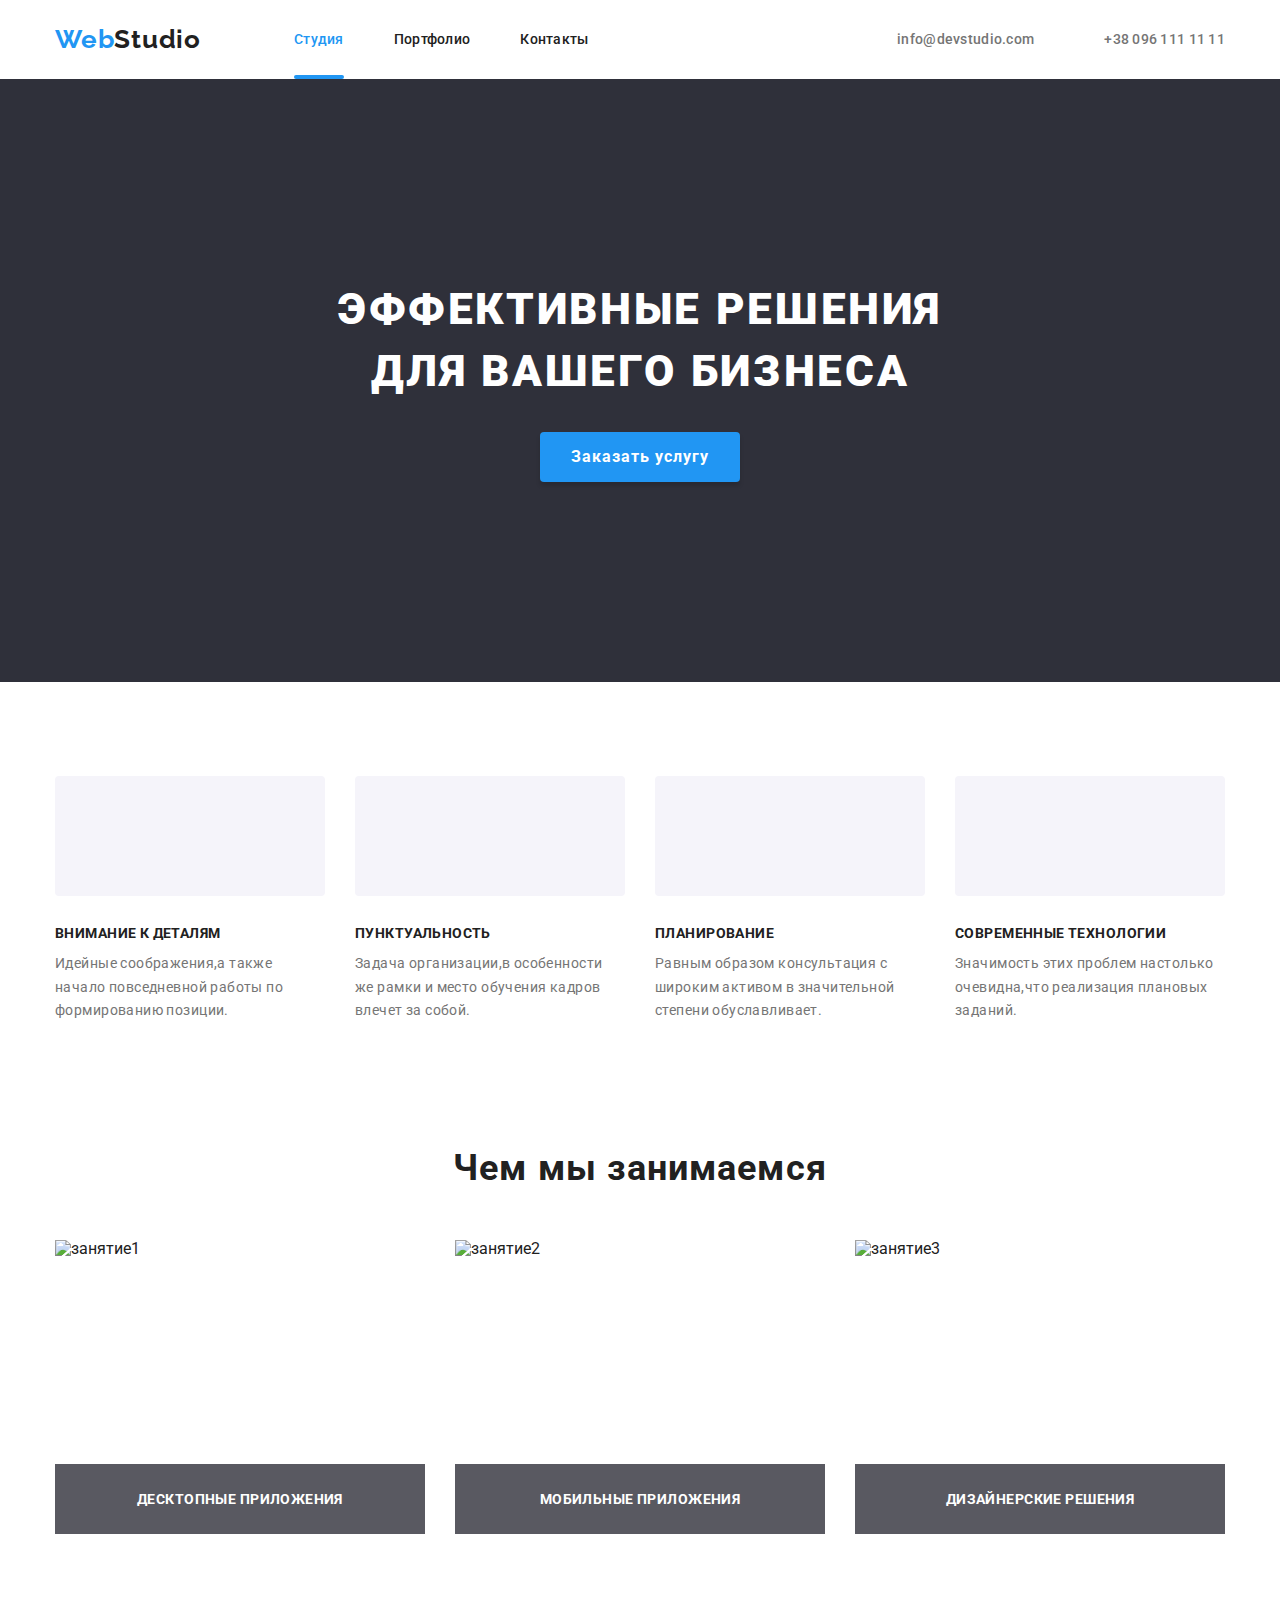
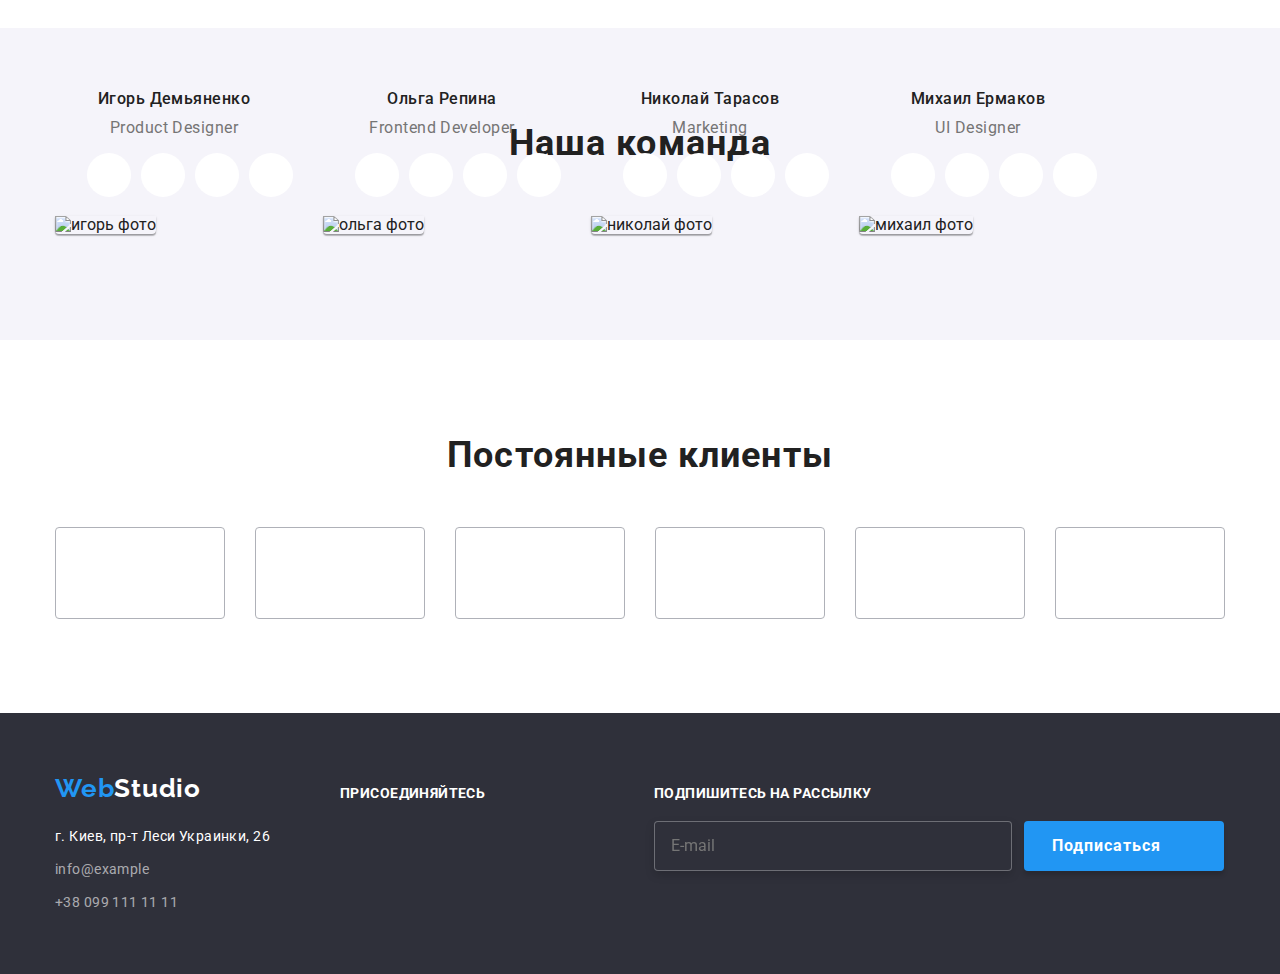
==== index.html @ 8ff555a3 "initial commit" ====
<!DOCTYPE html>
<html lang="ru">

<head>
  <title>Студия</title>
  <link rel="shortcut icon" href="./images/favicon.ico" type="image/ico">
  <link href="./css/main.min.css" rel="stylesheet">
  <script defer src="./javascript/modal.js"></script>
  <link rel="preconnect" href="https://fonts.googleapis.com">
  <link rel="preconnect" href="https://fonts.gstatic.com" crossorigin>
  <link rel="preconnect" href="https://fonts.googleapis.com">
  <link rel="preconnect" href="https://fonts.gstatic.com" crossorigin>
  <link href="https://fonts.googleapis.com/css2?family=Raleway:ital,wght@0,100;0,200;0,300;0,400;0,500;0,600;0,700;0,800;0,900;1,100;1,200;1,300;1,400;1,500;1,600;1,700;1,800;1,900&family=Roboto:ital,wght@0,100;0,300;0,400;0,500;0,700;0,900;1,100;1,300;1,400;1,500;1,700;1,900&display=swap" rel="stylesheet">
</head>

<body>
  
  <div class="backdrop is-hidden" data-modal>
    <div class="modal">
      <button class="button-close" type="button" data-modal-close>
        <svg class="close-icon" aria-label="link mail">
          <use href="./images/icons.svg#icon-close"></use>
        </svg>
      </button>

      <div class="modal-container">
        <h3>Оставьте свои данные,мы вам перезвоним</h3>
        <form class="contact-form">
          <h4 class="name-text">Имя</h4>
          <div class="modal-hover-focus">
          <input
            type="text"
            class="contact-form-input"
            name="user_name"
            required
            minlength="2"
            pattern="^[a-zA-Zа-яА-ЯіІїЇ]+$"
          />

          <svg class="modal-icon modal-icon-1">
            <use href="./images/icons.svg#icon-Human"></use>
          </svg>
        </div>

          <h4 class="name-text">Телефон</h4>
          <div class="modal-hover-focus">
          <input
            type="tel"
            class="contact-form-input"
            name="user_phone"
            required
            title="xxx-xxx-xx-xx"
          />

          <svg class="modal-icon modal-icon-2">
            <use href="./images/icons.svg#icon-Telefon"></use>
          </svg>
        </div>
          
          <h4 class="name-text">Почта</h4>
          <div class="modal-hover-focus">
          <input
            type="email"
            class="contact-form-input"
            name="user_email"
            required
          />

          <svg class="modal-icon modal-icon-3">
            <use href="./images/icons.svg#icon-Konvert"></use>
          </svg>
        </div>

          <h4 class="name-text">Комментарий</h4>
          <textarea
            name="user_message"
            class="contact-form-message"
            placeholder="Оставьте комментарий..."
          ></textarea>

          <label class="container-check">
            <input type="checkbox" name="user_agree" class="contact-form-checkbox" /><span class="checkmark"></span><h4 class="name-check">Соглашаюсь с рассылкой и принимаю <a href="#">Условия договора</a></h4>
          </label>

          <div class="button-pos2">
            <button class="button4" type="submit">Отправить</button>
          </div>
          

          </form>

        </div>
      </div>

    </div>
  </div>

  <header>
    <div class="container">
      <a class="logo-link" href="./index.html" lang="en">Web<span class="accentlogo">Studio</span></a>
      <nav>
        <ul>
          <li>
            <a href="./index.html current" class="link-inline current">Студия</a>
          </li>
          <li><a href="./portfolio.html" class="link-inline a1">Портфолио</a></li>
          <li><a href="#" class="link-inline a2">Контакты</a></li>
        </ul>
      </nav>

      <div class="contact">
        <a href="#" class="link-inline2">
          <svg class="contact-icon-1">
            <use href="./images/icons.svg#icon-envelope"></use>
          </svg>info@devstudio.com</a>
        <a href="#" class="link-inline2 a3">
          <svg class="contact-icon-2">
            <use href="./images/icons.svg#icon-Vector"></use>
          </svg>+38 096 111 11 11</a>
      </div>
    </div>
  </header>

  <main>
    <section class="main-section-1">
      <div class="container">
        <h1 class="main-logo">ЭФФЕКТИВНЫЕ РЕШЕНИЯ <br> ДЛЯ ВАШЕГО БИЗНЕСА</h1>
        <div class="button-pos">
          <button type="button" class="button1" data-modal-open>Заказать услугу</button>
        </div>
      </div>
    </section>

    <section class="main-section-2">
      <div class="container">
        <ul>
          <li class="li1">

            <div class="container-sect-1">
              <svg class="container2-svg">
                <use href="./images/icons.svg#icon-Tarelka"></use>
              </svg>
            </div>

            <h3 class="main-zag">Внимание к деталям</h3>
            <p class="main-par">Идейные соображения,а также
              <br> начало повседневной работы по
              <br> формированию позиции.</p>
          </li>

          <li class="li2">

            <div class="container-sect-2">
              <svg class="container2-svg">
                <use href="./images/icons.svg#icon-Chasi"></use>
              </svg>
            </div>

            <h3 class="main-zag">Пунктуальность</h3>
            <p class="main-par">Задача организации,в особенности
              <br> же рамки и место обучения кадров
              <br> влечет за собой.</p>
          </li>

          <li class="li3">

            <div class="container-sect-3">
              <svg class="container2-svg">
                <use href="./images/icons.svg#icon-comp"></use>
              </svg>
            </div>

            <h3 class="main-zag">Планирование</h3>
            <p class="main-par">Равным образом консультация с
              <br> широким активом в значительной
              <br> степени обуславливает.</p>
          </li>

          <li class="li4">

            <div class="container-sect-4">
              <svg class="container2-svg">
                <use href="./images/icons.svg#icon-astronaut-1"></use>
              </svg>
            </div>

            <h3 class="main-zag">Современные технологии</h3>
            <p class="main-par">Значимость этих проблем настолько
              <br> очевидна,что реализация плановых
              <br> заданий.
            </p>
          </li>
        </ul>
      </div>
    </section>

    <section class="main-section-3">
      <div class="container">
        <h2 class="main-zag-2">Чем мы занимаемся</h2>
        <ul>

          <li class="li5">
            <img src="./images/zan1.jpeg" alt="занятие1" width="370" height="294" />
            <div class="zan-text"><h3>Десктопные приложения</h3></div>
        </li>

          <li class="li6">
            <img src="./images/zan2.jpeg" alt="занятие2" width="370" height="294" />
            <div class="zan-text"><h3>Мобильные приложения</h3></div>
        </li>

          <li class="li7">
            <img src="./images/zan3.jpeg" alt="занятие3" width="370" height="294" />
            <div class="zan-text"><h3>Дизайнерские решения</h3></div>
        </li>

        </ul>
      </div>
    </section>

    <section class="main-section-4">
      <div class="container">
        <h2 class="main-zag-2">Наша команда</h2>
        <ul>
          <li class="li8">
            <img src="./images/igor.jpg" alt="игорь фото" width="270" height="428" />
            <div class="name-prof">
              <h3 class="name">Игорь Демьяненко</h3>
              <p class="prof">Product Designer</p>
            </div>

            <ul class="commad-icon-ul">
              <li>
                <a class="a4" href="#">
                  <svg class="command-icon svg9">
                    <use href="./images/icons.svg#icon-Insta"></use>
                  </svg>
                </a>
              </li>

              <li>
                <a class="a5" href="#">
                  <svg class="command-icon svg10">
                    <use href="./images/icons.svg#icon-Twit"></use>
                  </svg>
                </a>
              </li>

              <li>
                <a class="a6" href="#">
                  <svg class="command-icon svg11">
                    <use href="./images/icons.svg#icon-Face"></use>
                  </svg>
                </a>
              </li>

              <li>
                <a class="a7" href="#">
                  <svg class="command-icon svg12">
                    <use href="./images/icons.svg#icon-In"></use>
                  </svg>
                </a>
              </li>
            </ul>

            <li class="li9">
              <img src="./images/ola.jpg" alt="ольга фото" width="270" height="428" />
              <div class="name-prof">
                <h3 class="name">Ольга Репина</h3>
                <p class="prof">Frontend Developer</p>
              </div>

              <ul class="commad-icon-ul">
                <li>
                  <a class="a4" href="#">
                    <svg class="command-icon svg9">
                      <use href="./images/icons.svg#icon-Insta"></use>
                    </svg>
                  </a>
                </li>

                <li>
                  <a class="a5" href="#">
                    <svg class="command-icon svg10">
                      <use href="./images/icons.svg#icon-Twit"></use>
                    </svg>
                  </a>
                </li>

                <li>
                  <a class="a6" href="#">
                    <svg class="command-icon svg11">
                      <use href="./images/icons.svg#icon-Face"></use>
                    </svg>
                  </a>
                </li>

                <li>
                  <a class="a7" href="#">
                    <svg class="command-icon svg12">
                      <use href="./images/icons.svg#icon-In"></use>
                    </svg>
                  </a>
                </li>
              </ul>
            </li>

            <li class="li10">
              <img src="./images/nic.jpg" alt="николай фото" width="270" height="428" />
              <div class="name-prof">
                <h3 class="name">Николай Тарасов</h3>
                <p class="prof">Marketing</p>
              </div>

              <ul class="commad-icon-ul">
                <li>
                  <a class="a4" href="#">
                    <svg class="command-icon svg9">
                      <use href="./images/icons.svg#icon-Insta"></use>
                    </svg>
                  </a>
                </li>

                <li>
                  <a class="a5" href="#">
                    <svg class="command-icon svg10">
                      <use href="./images/icons.svg#icon-Twit"></use>
                    </svg>
                  </a>
                </li>

                <li>
                  <a class="a6" href="#">
                    <svg class="command-icon svg11">
                      <use href="./images/icons.svg#icon-Face"></use>
                    </svg>
                  </a>
                </li>

                <li>
                  <a class="a7" href="#">
                    <svg class="command-icon svg12">
                      <use href="./images/icons.svg#icon-In"></use>
                    </svg>
                  </a>
                </li>
              </ul>
            </li>

            <li class="li11">
              <img src="./images/mih.jpg" alt="михаил фото" width="270" height="428" />
              <div class="name-prof">
                <h3 class="name">Михаил Ермаков</h3>
                <p class="prof">UI Designer</p>
              </div>

              <ul class="commad-icon-ul">
                <li>
                  <a class="a4" href="#">
                    <svg class="command-icon svg9">
                      <use href="./images/icons.svg#icon-Insta"></use>
                    </svg>
                  </a>
                </li>

                <li>
                  <a class="a5" href="#">
                    <svg class="command-icon svg10">
                      <use href="./images/icons.svg#icon-Twit"></use>
                    </svg>
                  </a>
                </li>

                <li>
                  <a class="a6" href="#">
                    <svg class="command-icon svg11">
                      <use href="./images/icons.svg#icon-Face"></use>
                    </svg>
                  </a>
                </li>

                <li>
                  <a class="a7" href="#">
                    <svg class="command-icon svg12">
                      <use href="./images/icons.svg#icon-In"></use>
                    </svg>
                  </a>
                </li>
              </ul>
            </li>
        </ul>
      </div>
    </section>

    <section class="main-section-10">
      <div class="container">
        <h2 class="main-zag-2">Постоянные клиенты</h2>

        <ul class="client-section">
          <li>
            <a class="a8" href="#">
              <svg class="clients svg1">
                <use href="./images/icons.svg#icon-Client-1"></use>
              </svg>
            </a>
          </li>

          <li>
            <a class="a9" href="#">
              <svg class="clients svg2">
                <use href="./images/icons.svg#icon-Client-2"></use>
              </svg>
            </a>
          </li>

          <li>
            <a class="a10" href="#">
              <svg class="clients svg3">
                <use href="./images/icons.svg#icon-Client-3"></use>
              </svg>
            </a>
          </li>

          <li>
            <a class="a11" href="#">
              <svg class="clients svg4">
                <use href="./images/icons.svg#icon-Client-4"></use>
              </svg>
            </a>
          </li>

          <li>
            <a class="a12" href="#">
              <svg class="clients svg5">
                <use href="./images/icons.svg#icon-Client-5"></use>
              </svg>
            </a>
          </li>

          <li>
            <a class="a13" href="#">
              <svg class="clients">
                <use href="./images/icons.svg#icon-Client-6"></use>
              </svg>
            </a>
          </li>
        </ul>

      </div>
    </section>

  </main>
  <footer>
    <div class="container">
      <div class="footer-info">
        <a class="logo-link" href="./index.html" lang="en">Web<span class="accentlogo2">Studio</span></a>
        <adress>
          <ul>
            <li>
              <a class="link-inline3" href="https://www.google.com.ua/maps/place/бул.+Леси+Украинки,+26,+Киев,+02000/@50.4265807,30.5361971,17z/data=!3m1!4b1!4m5!3m4!1s0x40d4cf0e033ecbe9:0x57a4dffefec77da0!8m2!3d50.4265807!4d30.5383858">г. Киев, пр-т Леси Украинки, 26 </a>
            </li>

            <li class="li12">
              <a href="#" class="link-inline4">info@example</a>
            </li>

            <li class="li13">
              <a href="#" class="link-inline4">+38 099 111 11 11</a>
            </li>
          </ul>
        </adress>
      </div>

      <div class="footer-social-links">
        <h3>Присоединяйтесь</h3>

        <ul>
          <li>
            <a class="a14" href="#">
              <svg class="footer-svg">
                <use href="images/icons.svg#icon-Ellipse-3"></use>
              </svg>
            </a>
          </li>

          <li>
            <a class="a15" href="#">
              <svg class="footer-svg svg6">
                <use href="images/icons.svg#icon-Ellipse-2"></use>
              </svg>
            </a>
          </li>

          <li>
            <a class="a16" href="#">
              <svg class="footer-svg svg7">
                <use href="images/icons.svg#icon-Ellipse-1"></use>
              </svg>
            </a>
          </li>

          <li>
            <a class="a17" href="#">
              <svg class="footer-svg svg8">
                <use href="images/icons.svg#icon-Ellipse"></use>
              </svg>
            </a>
          </li>
        </ul>
      </div>

      <div class="footer-email">
        <h3>Подпишитесь на рассылку</h3>
        <ul>
            <li>
                <form>
                    <input
                      type="email"
                      class="contact-form-input"
                      name="user_email"
                      placeholder="E-mail"
                      required
                    />
                </form>
            </li>

            <li>
                <button class="button3" type="submit">Подписаться<svg><use href="./images/icons.svg#icon-send"></use></svg></button>
            </li>
        </ul>
      </div>

    </div>
  </footer>

</body>

</html>
---- css/main.min.css ----
html,body{margin:0;padding:0}body{color:#212121;background-color:#fff;font-family:Roboto}*,*::before,*::after{box-sizing:border-box}a{text-decoration:none}ul{list-style:none;padding-left:0;margin:0}h1,h2,h3,h4,h5,h6,p{margin:0}textarea{resize:none}header{display:flex;background-color:#fff;padding-top:24px;padding-bottom:24px;font-family:Roboto}main{font-family:Roboto}.line{margin:0;border:1px solid #ececec}header .container{display:flex;align-items:center}nav{display:flex}header ul{display:flex;margin:0;padding:0}header .current{color:#2196f3}.current::after{content:"";position:absolute;width:100%;height:4px;background-size:cover;background-color:#2196f3;border-radius:2px;margin-top:43px;background-image:url(./images/hover.jpg)}.a1,.a2,.a3{margin-left:50px}.contact{display:flex;align-items:center;margin-left:auto}.contact svg{margin-right:10px}.link-inline2 .contact-icon-1{width:16px;height:12px;fill:#757575;transition:250ms cubic-bezier(0.4, 0, 0.2, 1)}.link-inline2 .contact-icon-2{width:10px;height:16px;fill:#757575;transition:250ms cubic-bezier(0.4, 0, 0.2, 1)}.link-inline2:hover .contact-icon-1,.link-inline2:focus .contact-icon-1{transition:250ms cubic-bezier(0.4, 0, 0.2, 1);fill:#2196f3}.link-inline2:hover .contact-icon-2,.link-inline2:focus .contact-icon-2{transition:250ms cubic-bezier(0.4, 0, 0.2, 1);fill:#2196f3}.contact a{display:flex;align-items:center}header .logo-link{margin-right:93px}.container{width:1200px;padding-left:15px;padding-right:15px;margin:0 auto}.container-2{display:flex;margin-bottom:30px}.container-sect-1{width:270px;height:120px;background:#f5f4fa;border-radius:4px;display:inline-flex;justify-content:center;align-items:center}.container-sect-2{width:270px;height:120px;background:#f5f4fa;border-radius:4px;display:inline-flex;justify-content:center;align-items:center}.container-sect-3{width:270px;height:120px;background:#f5f4fa;border-radius:4px;display:inline-flex;justify-content:center;align-items:center}.container-sect-4{width:270px;height:120px;background:#f5f4fa;border-radius:4px;display:inline-flex;justify-content:center;align-items:center}.container2-svg{width:70px;height:70px}.main-section-1{display:flex;background-color:#2f303a;padding-top:200px;padding-bottom:200px;background-image:linear-gradient(rgba(47, 48, 58, 0.4), rgba(47, 48, 58, 0.4)),url(https://i.ibb.co/mz9Yhfp/bg-1-sect.jpg);background-repeat:no-repeat;background-position:center;background-size:cover;max-width:100%;margin:0 auto}.main-section-1 h1{text-align:center;margin-top:0}.button-pos{display:flex;justify-content:center;margin-top:30px}.button-pos2{display:flex;justify-content:center;margin-top:40px}.backdrop{position:fixed;top:0;left:0;width:100%;height:100%;z-index:1;background-color:rgba(0,0,0,.2);transition:opacity 250ms cubic-bezier(0.4, 0, 0.2, 1),visibility 250ms cubic-bezier(0.4, 0, 0.2, 1)}.backdrop.is-hidden{visibility:hidden;opacity:0;pointer-events:none}.backdrop.is-hidden .modal{transform:translate(-50%, -50%) scale(0.5)}.modal{position:absolute;top:221px;left:50%;transform:translate(-50%, 0);margin-left:auto;width:528px;height:581px;background-color:#fff;box-shadow:0px 1px 3px rgba(0,0,0,.12),0px 1px 1px rgba(0,0,0,.14),0px 2px 1px rgba(0,0,0,.2);border-radius:4px;transition:transform 250ms cubic-bezier(0.4, 0, 0.2, 1)}.modal .button-close{display:block;position:absolute;top:8px;right:8px;background-color:#fff;padding:0;margin:0;border:none;cursor:pointer}.modal .close-icon:hover{fill:#2196f3;transition:250ms cubic-bezier(0.4, 0, 0.2, 1)}.modal .close-icon{height:30px;width:30px;border:1px solid rgba(0,0,0,.1);border-radius:50%;transition:250ms cubic-bezier(0.4, 0, 0.2, 1)}.modal h3{font-family:Roboto;font-style:normal;text-align:center;font-weight:700;font-size:20px;line-height:23px;letter-spacing:.03em;color:#212121;width:448px;margin-bottom:12px}.modal .name-text{font-family:Roboto;font-style:normal;font-weight:400;font-size:12px;line-height:14px;letter-spacing:.01em;color:#757575;margin-bottom:4px}.modal .name-check{font-family:Roboto;font-style:normal;font-weight:400;line-height:18px;font-size:14px;letter-spacing:.03em;color:#757575}.modal label{display:flex}.modal-container{padding:40px}.modal-icon-1{position:absolute;width:12px;height:12px;left:55px;top:107px;transition:250ms cubic-bezier(0.4, 0, 0.2, 1)}.modal-icon-2{position:absolute;width:13px;height:13px;left:54.27px;top:174.26px;transition:250ms cubic-bezier(0.4, 0, 0.2, 1)}.modal-icon-3{position:absolute;width:15px;height:12px;left:53.5px;top:243px;transition:250ms cubic-bezier(0.4, 0, 0.2, 1)}.modal-hover-focus:hover .modal-icon,.modal-hover-focus:focus .modal-icon{fill:#2196f3}.modal-hover-focus:hover .contact-form-input,.modal-hover-focus:focus .contact-form-input{border:1px solid #2196f3;border-radius:4px}.contact-form-input{width:448px;height:40px;border:1px solid rgba(33,33,33,.2);border-radius:4px;margin-bottom:10px;transition:250ms cubic-bezier(0.4, 0, 0.2, 1);padding-left:42px}.contact-form-message:hover,.contact-form-message:focus{border:1px solid #2196f3;border-radius:4px}.contact-form-message{width:448px;height:120px;border:1px solid rgba(33,33,33,.2);border-radius:4px;padding-top:12px;padding-left:16px;margin-bottom:20px;font-family:Roboto;font-style:normal;font-weight:400;font-size:12px;line-height:14px;letter-spacing:.01em;transition:250ms cubic-bezier(0.4, 0, 0.2, 1)}.contact-form-checkbox{width:16px;height:15px;margin-right:8.38px;margin-left:12px;cursor:pointer}.container-check{display:block;position:relative;cursor:pointer;font-size:22px;-webkit-user-select:none;-moz-user-select:none;-ms-user-select:none;user-select:none}.container-check input{position:absolute;opacity:0;cursor:pointer;height:0;width:0}.checkmark{margin-left:12px;margin-right:8.38px;height:15px;width:16px;background-image:url(../images/Vectordisabled.svg)}.container-check input:checked~.checkmark{background-image:url(../images/check.svg)}.modal-container label a{color:#2196f3;text-decoration:underline}.main-section-2{display:flex;background-color:#fff;padding-top:94px;padding-bottom:94px}.main-section-2 ul{display:flex;margin:0}.main-section-2 li{width:270px}.main-section-2 h3{margin-bottom:10px}.li2,.li3,.li4{margin-left:30px}.main-section-2 div{margin-bottom:30px}.main-section-3{display:flex;background-color:#fff;padding-bottom:94px}.main-section-3 h2{text-align:center}.main-section-3 ul{margin-top:50px;display:flex}.main-section-3 img{display:block}.li5{position:relative}.zan-text{position:absolute;background-color:rgba(47,48,58,.8);padding-top:27px;padding-bottom:27px;width:370px;bottom:0}.zan-text h3{font-style:normal;font-weight:700;font-size:14px;line-height:16px;text-align:center;letter-spacing:.03em;text-transform:uppercase;color:#fff}.li6,.li7{position:relative;margin-left:30px}.main-section-4{display:flex;background-color:#f5f4fa;padding-top:94px;padding-bottom:124px}.main-section-4 h2{margin:0;text-align:center;margin-bottom:50px}.main-section-4 ul{display:flex;margin:0}.main-section-4 img{box-shadow:0px 1px 3px rgba(0,0,0,.12),0px 1px 1px rgba(0,0,0,.14),0px 2px 1px rgba(0,0,0,.2);border-radius:0px 0px 4px 4px}.li9,.li10,.li11{margin-left:30px}.name-prof{display:flex;flex-direction:column;columns:2;text-align:center;align-items:center;margin-top:-145px;margin-bottom:16px}.name-prof h3{margin-bottom:10px}.commad-icon-ul a .command-icon{width:20px;height:20px;transition:250ms cubic-bezier(0.4, 0, 0.2, 1)}.commad-icon-ul a{display:flex;background-color:#fff;border:none;border-radius:50%;padding:12px;transition:250ms cubic-bezier(0.4, 0, 0.2, 1)}.a4{margin-left:32px}.a5,.a6,.a7{margin-left:10px}.commad-icon-ul a .command-icon{fill:#afb1b8}.commad-icon-ul a:hover .command-icon,.commad-icon-ul a:focus .command-icon{transition:250ms cubic-bezier(0.4, 0, 0.2, 1);fill:#fff}.commad-icon-ul a:hover,.commad-icon-ul a:focus{transition:250ms cubic-bezier(0.4, 0, 0.2, 1);background-color:#2196f3}.main-section-5{display:flex;background-color:#fff;margin-bottom:50px}.main-section-5 ul{display:flex;margin-top:0;margin-bottom:0;justify-content:center}.li14,.li15,.li16,.li17{margin-left:8px}.main-section-6{display:flex;margin-bottom:30px}.main-section-6 ul{display:flex}.li19,.li20,.li22,.li23,.li25,.li26{margin-left:30px}.overlay{position:relative;overflow:hidden;width:370px;height:404px}.overlay-text{position:absolute;visibility:hidden;width:370px;height:294px;background-color:rgba(33,150,243,.9);font-family:Roboto;font-style:normal;font-weight:400;font-size:18px;line-height:28px;letter-spacing:.03em;color:#fff;top:294px;padding-top:63px;padding-left:24px;padding-bottom:63px;transition:transform 250ms cubic-bezier(0.4, 0, 0.2, 1),opacity 250ms cubic-bezier(0.4, 0, 0.2, 1)}.name-project{position:absolute;overflow:hidden;background-color:#fff;width:370px;height:110px;top:294px;padding-top:20px;padding-left:24px;border:1px solid #eee;z-index:1}.name-project p{margin-top:4px}.li18 .overlay-text{transition:250ms cubic-bezier(0.4, 0, 0.2, 1)}.li19 .overlay-text{transition:250ms cubic-bezier(0.4, 0, 0.2, 1)}.li20 .overlay-text{transition:250ms cubic-bezier(0.4, 0, 0.2, 1)}.li21 .overlay-text{transition:250ms cubic-bezier(0.4, 0, 0.2, 1)}.li22 .overlay-text{transition:250ms cubic-bezier(0.4, 0, 0.2, 1)}.li23 .overlay-text{transition:250ms cubic-bezier(0.4, 0, 0.2, 1)}.li24 .overlay-text{transition:250ms cubic-bezier(0.4, 0, 0.2, 1)}.li25 .overlay-text{transition:250ms cubic-bezier(0.4, 0, 0.2, 1)}.li26 .overlay-text{transition:250ms cubic-bezier(0.4, 0, 0.2, 1)}.li18:hover .overlay-text{visibility:visible;transform:translatey(-100%)}.li19:hover .overlay-text{visibility:visible;transform:translatey(-100%)}.li20:hover .overlay-text{visibility:visible;transform:translatey(-100%)}.li21:hover .overlay-text{visibility:visible;transform:translatey(-100%)}.li22:hover .overlay-text{visibility:visible;transform:translatey(-100%)}.li23:hover .overlay-text{visibility:visible;transform:translatey(-100%)}.li24:hover .overlay-text{visibility:visible;transform:translatey(-100%)}.li25:hover .overlay-text{visibility:visible;transform:translatey(-100%)}.li26:hover .overlay-text{visibility:visible;transform:translatey(-100%)}.main-section-7{display:flex;margin-bottom:30px}.main-section-7 ul{display:flex}.main-section-8{display:flex}.main-section-8 ul{display:flex}.main-section-9{padding-top:94px;padding-bottom:94px}.li18,.li19,.li20,.li21,.li22,.li23,.li24,.li25,.li26{transition:250ms cubic-bezier(0.4, 0, 0.2, 1)}.li18:hover,.li19:hover,.li20:hover,.li21:hover,.li22:hover,.li23:hover,.li24:hover,.li25:hover,.li26:hover,.li18:focus,.li19:focus,.li20:focus,.li21:focus,.li22:focus,.li23:focus,.li24:focus,.li25:focus,.li26:focus{box-shadow:0px 1px 1px rgba(0,0,0,.12),0px 4px 4px rgba(0,0,0,.06),1px 4px 6px rgba(0,0,0,.16)}.main-section-10{padding-top:94px;padding-bottom:94px}.main-section-10 h2{text-align:center;margin-bottom:50px}.client-section{display:flex}.client-section a{display:flex;width:170px;height:92px;fill:#afb1b8;border:1px solid #afb1b8;border-radius:4px;transition:250ms cubic-bezier(0.4, 0, 0.2, 1)}.client-section a:hover,.client-section a:focus{fill:#2196f3;border:1px solid #2196f3;border-radius:4px}.a8,.a9,.a10,.a11,.a12{margin-right:30px}footer{display:flex;background-color:#2f303a;margin:0;padding-top:60px;padding-bottom:60px;font-family:Roboto}.footer-info{float:left;display:block}footer ul{margin-top:20px}.li12,.li13{margin-top:9px}footer h3{font-family:Roboto;font-style:normal;font-weight:700;font-size:14px;line-height:16px;letter-spacing:.03em;text-transform:uppercase;color:#fff;margin-bottom:20px}.footer-email{display:block;float:left;margin-left:108px;padding-top:12px}.footer-email input{width:358px;height:50px;background-color:#2f303a;color:#fff;border:1px solid rgba(255,255,255,.3);filter:drop-shadow(0px 4px 4px rgba(0, 0, 0, 0.15));border-radius:4px;margin-right:12px;padding-left:16px}.footer-email ul{display:flex}.footer-email svg{height:24px;width:24px;margin-left:10px}.footer-social-links a{display:flex;width:44px;height:44px;fill:rgba(255,255,255,.1);transition:250ms cubic-bezier(0.4, 0, 0.2, 1)}footer a:hover,footer a:focus{fill:#2196f3}.a15,.a16,.a17{margin-left:10px}.footer-social-links{display:block;float:left;margin-left:70px;padding-top:12px}.footer-social-links ul{display:flex}.logo-link{font-family:Raleway;font-style:normal;font-weight:bold;font-size:26px;line-height:1.2;letter-spacing:.03em;color:#2196f3}.accentlogo{font-family:Raleway;font-style:normal;font-weight:bold;font-size:26px;line-height:1.2;letter-spacing:.03em;color:#212121}.accentlogo2{font-family:Raleway;font-style:normal;font-weight:bold;font-size:26px;line-height:1.2;letter-spacing:.03em;color:#fff}.link-inline{display:inline-flex;position:relative;font-style:normal;font-weight:500;font-size:14px;line-height:1.1;letter-spacing:.02em;color:#212121;transition:250ms cubic-bezier(0.4, 0, 0.2, 1)}.link-inline2{font-style:normal;font-weight:500;font-size:14px;line-height:1.1;letter-spacing:.02em;color:#757575;transition:250ms cubic-bezier(0.4, 0, 0.2, 1)}.link-inline3{font-family:Roboto;font-style:normal;font-weight:400;font-size:14px;line-height:24px;letter-spacing:.03em;color:#fff;transition:250ms cubic-bezier(0.4, 0, 0.2, 1)}.link-inline4{font-family:Roboto;font-style:normal;font-weight:400;font-size:14px;line-height:24px;letter-spacing:.03em;color:rgba(255,255,255,.6);transition:250ms cubic-bezier(0.4, 0, 0.2, 1)}.link-inline:hover,.link-inline:focus{color:#2196f3}.link-inline2:hover,.link-inline2:focus{color:#2196f3}.link-inline3:hover,.link-inline3:focus{color:#2196f3}.main-logo{font-style:normal;font-weight:900;font-size:44px;line-height:1.4;letter-spacing:.06em;text-transform:uppercase;text-align:left;color:#fff}.button1{font-family:Roboto;color:#fff;font-style:normal;font-weight:bold;font-size:16px;line-height:1.9;letter-spacing:.06em;cursor:pointer;background:#2196f3;box-shadow:0px 4px 4px rgba(0,0,0,.15);border-radius:4px;width:200px;height:50px;border:0}.button2{font-family:Roboto;font-style:normal;font-weight:500;font-size:16px;line-height:1.6;cursor:pointer;background:#f5f4fa;border-radius:4px;height:38px;border:0;padding-left:22px;padding-right:22px;transition:250ms cubic-bezier(0.4, 0, 0.2, 1)}.button3{width:200px;height:50px;background:#2196f3;box-shadow:0px 4px 4px rgba(0,0,0,.15);border-radius:4px;border:0;font-family:Roboto;font-style:normal;font-weight:700;font-size:16px;line-height:30px;align-items:center;text-align:center;letter-spacing:.06em;color:#fff;cursor:pointer;display:flex;padding-left:28px}.button4{width:200px;height:50px;font-family:Roboto;font-style:normal;font-weight:700;font-size:16px;line-height:30px;letter-spacing:.06em;color:#fff;background:#2196f3;box-shadow:0px 4px 4px rgba(0,0,0,.15);border-radius:4px;border:0;cursor:pointer;transition:250ms cubic-bezier(0.4, 0, 0.2, 1)}.button4:hover,.button4:focus{background:#188ce8;box-shadow:0px 4px 4px rgba(0,0,0,.15);border-radius:4px}.button2:hover,.button2:focus{background:#2196f3;color:#fff;box-shadow:0px 3px 1px rgba(0,0,0,.1),0px 1px 2px rgba(0,0,0,.08),0px 2px 2px rgba(0,0,0,.12)}.main-zag{font-style:normal;font-weight:bold;font-size:14px;line-height:1.1;letter-spacing:.03em;text-transform:uppercase;color:#212121}.main-par{font-style:normal;font-weight:normal;font-size:14px;line-height:1.7;letter-spacing:.03em;color:#757575}.main-zag-2{font-style:normal;font-weight:bold;font-size:36px;line-height:1.2;text-align:left;letter-spacing:.03em;color:#212121}.name{font-style:normal;font-weight:500;font-size:16px;line-height:1.2;text-align:left;letter-spacing:.03em;color:#212121}.prof{font-style:normal;font-weight:normal;font-size:16px;line-height:1.2;text-align:left;letter-spacing:.03em;color:#757575}.name2{font-style:normal;font-weight:bold;font-size:18px;line-height:2;letter-spacing:.06em;color:#212121}.prof2{font-style:normal;font-weight:normal;font-size:16px;line-height:1.9;letter-spacing:.03em;color:#757575}/*! modern-normalize v1.1.0 | MIT License | https://github.com/sindresorhus/modern-normalize */*,::before,::after{box-sizing:border-box}html{line-height:1.15;-webkit-text-size-adjust:100%;-moz-tab-size:4;tab-size:4}body{margin:0;font-family:system-ui,-apple-system,"Segoe UI",Roboto,Helvetica,Arial,sans-serif,"Apple Color Emoji","Segoe UI Emoji"}hr{height:0;color:inherit}abbr[title]{text-decoration:underline dotted}b,strong{font-weight:bolder}code,kbd,samp,pre{font-family:ui-monospace,SFMono-Regular,Consolas,"Liberation Mono",Menlo,monospace;font-size:1em}small{font-size:80%}sub,sup{font-size:75%;line-height:0;position:relative;vertical-align:baseline}sub{bottom:-0.25em}sup{top:-0.5em}table{text-indent:0;border-color:inherit}button,input,optgroup,select,textarea{font-family:inherit;font-size:100%;line-height:1.15;margin:0}button,select{text-transform:none}button,[type=button],[type=reset],[type=submit]{-webkit-appearance:button}::-moz-focus-inner{border-style:none;padding:0}:-moz-focusring{outline:1px dotted ButtonText}:-moz-ui-invalid{box-shadow:none}legend{padding:0}progress{vertical-align:baseline}::-webkit-inner-spin-button,::-webkit-outer-spin-button{height:auto}[type=search]{-webkit-appearance:textfield;outline-offset:-2px}::-webkit-search-decoration{-webkit-appearance:none}::-webkit-file-upload-button{-webkit-appearance:button;font:inherit}summary{display:list-item}:focus{outline:none}/*# sourceMappingURL=main.min.css.map */
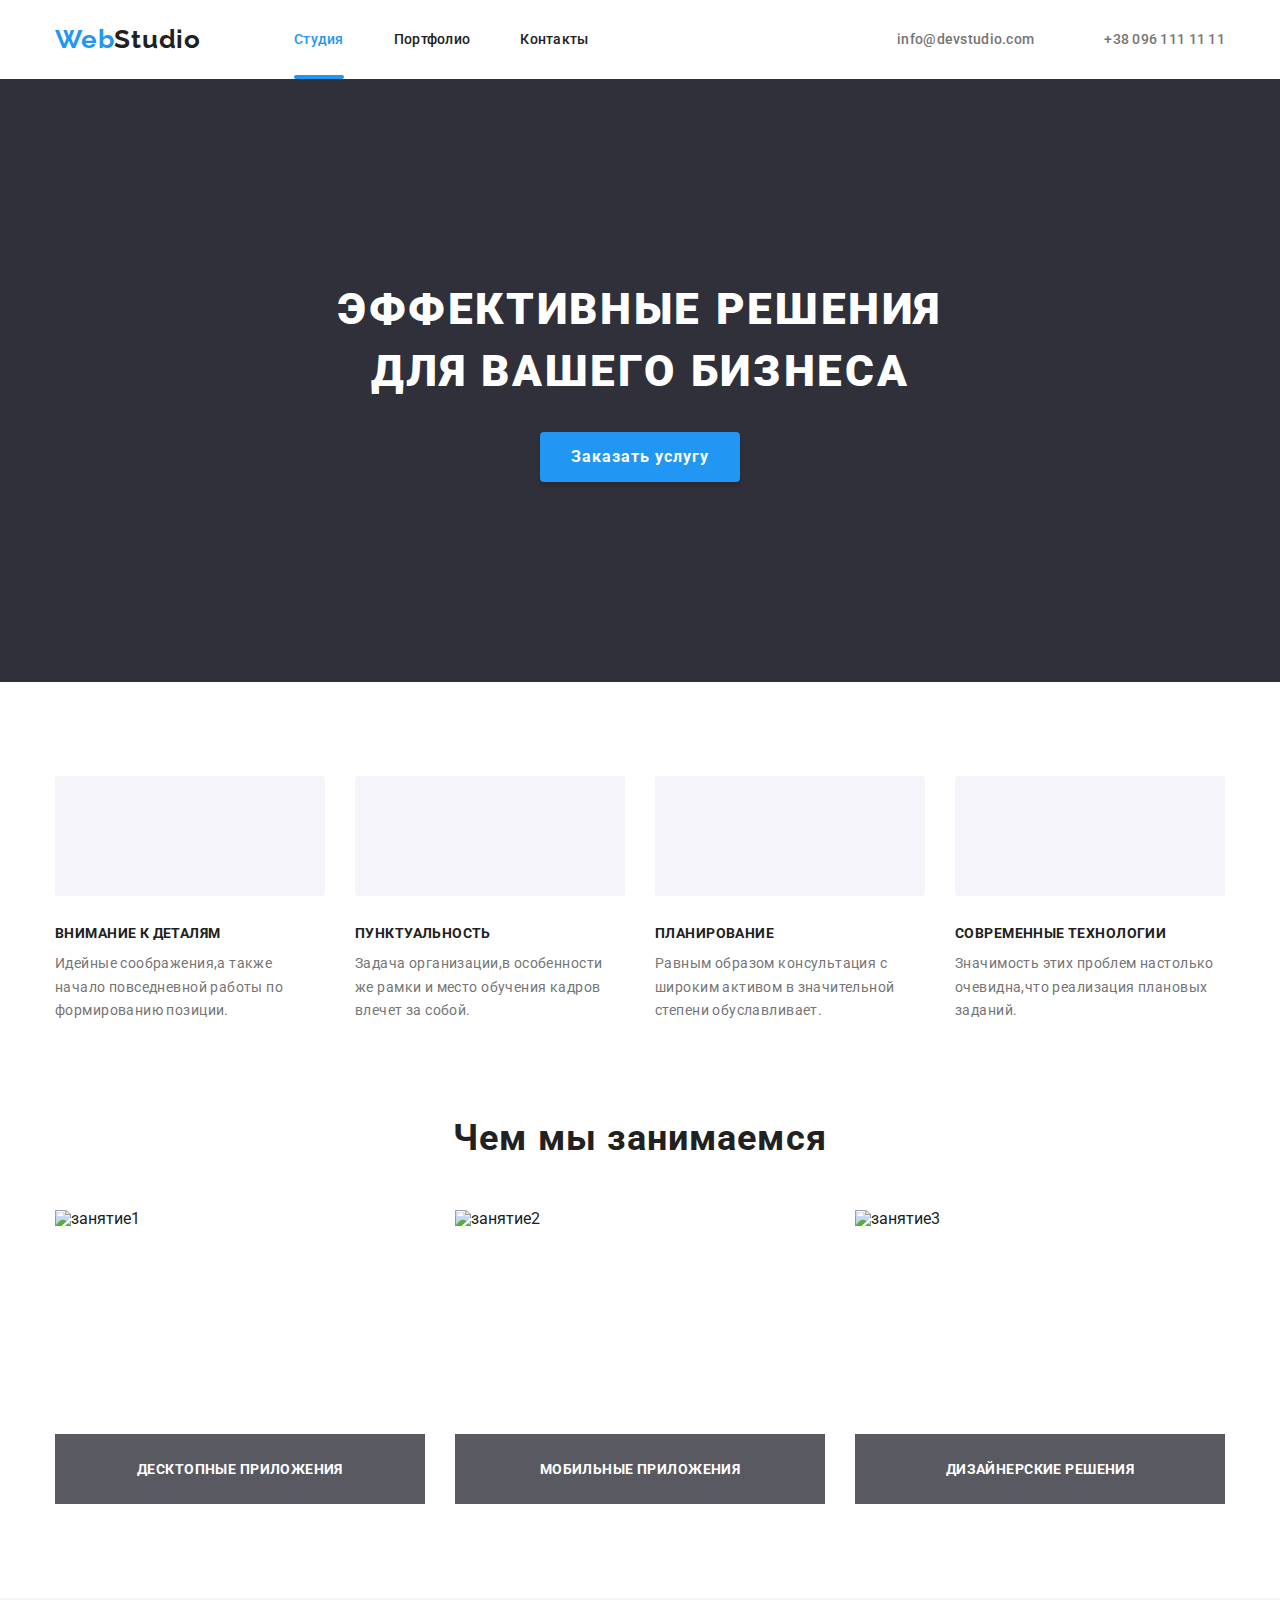
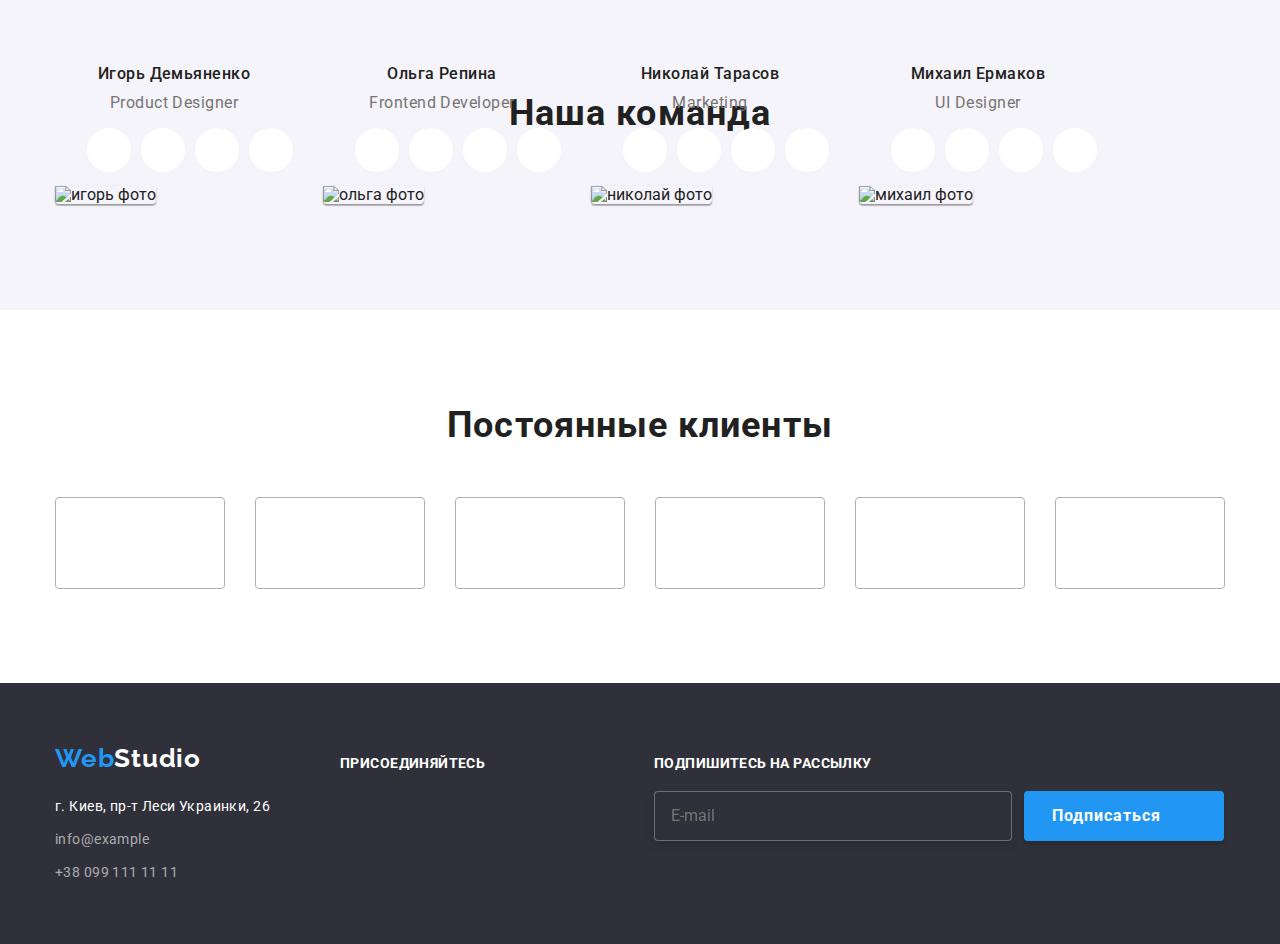
==== commit 9ac9176e: "initial commit" ====
--- a/index.html
+++ b/index.html
@@ -6,6 +6,7 @@
   <link rel="shortcut icon" href="./images/favicon.ico" type="image/ico">
   <link href="./css/main.min.css" rel="stylesheet">
   <script defer src="./javascript/modal.js"></script>
+  <script defer src="./javascript/menu.js"></script>
   <link rel="preconnect" href="https://fonts.googleapis.com">
   <link rel="preconnect" href="https://fonts.gstatic.com" crossorigin>
   <link rel="preconnect" href="https://fonts.googleapis.com">
@@ -14,6 +15,39 @@
 </head>
 
 <body>
+
+  <div  data-menu>
+    <div class="menu">
+      <div class="menu-container">
+        <button class="svg-menu-close" data-menu-close></button>
+        <nav>
+          <ul>
+            <li class="menu-li1"><a href="./index.html">Студия</a></li>
+
+            <li class="menu-li2"><a href="./portfolio.html">Портфолио</a</li>
+
+            <li class="menu-li3"><a href="#">Контакты</a></li>
+          </ul>
+        </nav>
+
+        <ul>
+          <li class="menu-li4"><a class="menu-a1">+38 096 111 11 11</a></li>
+
+          <li class="menu-li5"><a class="menu-a2">info@devstudio.com</a></li>
+        </ul>
+
+        <ul class="menu-ul">
+          <li class="menu-li6"><a href="#">Instagram<span>|</span></a></li>
+
+          <li class="menu-li7"><a href="#">Twitter<span>|</span></a></li>
+
+          <li class="menu-li8"><a href="#">Facebook<span>|</span></a></li>
+
+          <li class="menu-li9"><a href="#">LinkedIn</a></li>
+        </ul>
+      </div>
+    </div>
+  </div>
   
   <div class="backdrop is-hidden" data-modal>
     <div class="modal">
@@ -118,6 +152,8 @@
             <use href="./images/icons.svg#icon-Vector"></use>
           </svg>+38 096 111 11 11</a>
       </div>
+      <button class="menu-button" data-menu-open></button>
+      
     </div>
   </header>
 
@@ -133,7 +169,8 @@
 
     <section class="main-section-2">
       <div class="container">
-        <ul>
+      <ul class="main-section-2-ul">
+        
           <li class="li1">
 
             <div class="container-sect-1">
@@ -190,7 +227,7 @@
               <br> заданий.
             </p>
           </li>
-        </ul>
+      </ul>
       </div>
     </section>
 
@@ -223,7 +260,9 @@
         <h2 class="main-zag-2">Наша команда</h2>
         <ul>
           <li class="li8">
-            <img src="./images/igor.jpg" alt="игорь фото" width="270" height="428" />
+            <img class="LaptopPhoto" src="./images/igor.jpg" alt="игорь фото" width="270" height="428" />
+            <img class="MobilePhoto" src="./images/igorMobile.jpg" alt="игорь фото телефон" width="450" height="622" />
+            <img class="TabletPhoto" src="./images/igorTablet.jpg" alt="игорь фото планшет" width="354" height="536"/>
             <div class="name-prof">
               <h3 class="name">Игорь Демьяненко</h3>
               <p class="prof">Product Designer</p>
@@ -264,7 +303,9 @@
             </ul>
 
             <li class="li9">
-              <img src="./images/ola.jpg" alt="ольга фото" width="270" height="428" />
+              <img class="LaptopPhoto" src="./images/ola.jpg" alt="ольга фото" width="270" height="428" />
+              <img class="MobilePhoto" src="./images/olaMobile.jpg" alt="ольга фото телефон" width="450" height="622" />
+              <img class="TabletPhoto" src="./images/olaTablet.jpg" alt="ольга фото планшет" width="354px" height="536px"/>
               <div class="name-prof">
                 <h3 class="name">Ольга Репина</h3>
                 <p class="prof">Frontend Developer</p>
@@ -306,7 +347,9 @@
             </li>
 
             <li class="li10">
-              <img src="./images/nic.jpg" alt="николай фото" width="270" height="428" />
+              <img class="LaptopPhoto" src="./images/nic.jpg" alt="николай фото" width="270" height="428" />
+              <img class="MobilePhoto" src="./images/nicMobile.jpg" alt="николай фото телефон" width="450" height="622" />
+              <img class="TabletPhoto" src="./images/nicTablet.jpg" alt="николай фото планшет" width="354px" height="536px"/>
               <div class="name-prof">
                 <h3 class="name">Николай Тарасов</h3>
                 <p class="prof">Marketing</p>
@@ -348,7 +391,9 @@
             </li>
 
             <li class="li11">
-              <img src="./images/mih.jpg" alt="михаил фото" width="270" height="428" />
+              <img class="LaptopPhoto" src="./images/mih.jpg" alt="михаил фото" width="270" height="428" />
+              <img class="MobilePhoto" src="./images/mihMobile.jpg" alt="михаил фото телефон" width="450" height="622" />
+              <img class="TabletPhoto" src="./images/mihTablet.jpg" alt="михаил фото планшет" width="354px" height="536px"/>
               <div class="name-prof">
                 <h3 class="name">Михаил Ермаков</h3>
                 <p class="prof">UI Designer</p>
@@ -395,6 +440,7 @@
     <section class="main-section-10">
       <div class="container">
         <h2 class="main-zag-2">Постоянные клиенты</h2>
+        <ul class="main-section-10-ul">
 
         <ul class="client-section">
           <li>
@@ -420,7 +466,9 @@
               </svg>
             </a>
           </li>
-
+        </ul>
+
+        <ul class="client-section">
           <li>
             <a class="a11" href="#">
               <svg class="clients svg4">
@@ -446,6 +494,7 @@
           </li>
         </ul>
 
+      </ul>
       </div>
     </section>
 
@@ -525,7 +574,9 @@
             </li>
 
             <li>
+              <div class="button-pos3">
                 <button class="button3" type="submit">Подписаться<svg><use href="./images/icons.svg#icon-send"></use></svg></button>
+              </div>
             </li>
         </ul>
       </div>
--- a/css/main.min.css
+++ b/css/main.min.css
@@ -1 +1 @@
-html,body{margin:0;padding:0}body{color:#212121;background-color:#fff;font-family:Roboto}*,*::before,*::after{box-sizing:border-box}a{text-decoration:none}ul{list-style:none;padding-left:0;margin:0}h1,h2,h3,h4,h5,h6,p{margin:0}textarea{resize:none}header{display:flex;background-color:#fff;padding-top:24px;padding-bottom:24px;font-family:Roboto}main{font-family:Roboto}.line{margin:0;border:1px solid #ececec}header .container{display:flex;align-items:center}nav{display:flex}header ul{display:flex;margin:0;padding:0}header .current{color:#2196f3}.current::after{content:"";position:absolute;width:100%;height:4px;background-size:cover;background-color:#2196f3;border-radius:2px;margin-top:43px;background-image:url(./images/hover.jpg)}.a1,.a2,.a3{margin-left:50px}.contact{display:flex;align-items:center;margin-left:auto}.contact svg{margin-right:10px}.link-inline2 .contact-icon-1{width:16px;height:12px;fill:#757575;transition:250ms cubic-bezier(0.4, 0, 0.2, 1)}.link-inline2 .contact-icon-2{width:10px;height:16px;fill:#757575;transition:250ms cubic-bezier(0.4, 0, 0.2, 1)}.link-inline2:hover .contact-icon-1,.link-inline2:focus .contact-icon-1{transition:250ms cubic-bezier(0.4, 0, 0.2, 1);fill:#2196f3}.link-inline2:hover .contact-icon-2,.link-inline2:focus .contact-icon-2{transition:250ms cubic-bezier(0.4, 0, 0.2, 1);fill:#2196f3}.contact a{display:flex;align-items:center}header .logo-link{margin-right:93px}.container{width:1200px;padding-left:15px;padding-right:15px;margin:0 auto}.container-2{display:flex;margin-bottom:30px}.container-sect-1{width:270px;height:120px;background:#f5f4fa;border-radius:4px;display:inline-flex;justify-content:center;align-items:center}.container-sect-2{width:270px;height:120px;background:#f5f4fa;border-radius:4px;display:inline-flex;justify-content:center;align-items:center}.container-sect-3{width:270px;height:120px;background:#f5f4fa;border-radius:4px;display:inline-flex;justify-content:center;align-items:center}.container-sect-4{width:270px;height:120px;background:#f5f4fa;border-radius:4px;display:inline-flex;justify-content:center;align-items:center}.container2-svg{width:70px;height:70px}.main-section-1{display:flex;background-color:#2f303a;padding-top:200px;padding-bottom:200px;background-image:linear-gradient(rgba(47, 48, 58, 0.4), rgba(47, 48, 58, 0.4)),url(https://i.ibb.co/mz9Yhfp/bg-1-sect.jpg);background-repeat:no-repeat;background-position:center;background-size:cover;max-width:100%;margin:0 auto}.main-section-1 h1{text-align:center;margin-top:0}.button-pos{display:flex;justify-content:center;margin-top:30px}.button-pos2{display:flex;justify-content:center;margin-top:40px}.backdrop{position:fixed;top:0;left:0;width:100%;height:100%;z-index:1;background-color:rgba(0,0,0,.2);transition:opacity 250ms cubic-bezier(0.4, 0, 0.2, 1),visibility 250ms cubic-bezier(0.4, 0, 0.2, 1)}.backdrop.is-hidden{visibility:hidden;opacity:0;pointer-events:none}.backdrop.is-hidden .modal{transform:translate(-50%, -50%) scale(0.5)}.modal{position:absolute;top:221px;left:50%;transform:translate(-50%, 0);margin-left:auto;width:528px;height:581px;background-color:#fff;box-shadow:0px 1px 3px rgba(0,0,0,.12),0px 1px 1px rgba(0,0,0,.14),0px 2px 1px rgba(0,0,0,.2);border-radius:4px;transition:transform 250ms cubic-bezier(0.4, 0, 0.2, 1)}.modal .button-close{display:block;position:absolute;top:8px;right:8px;background-color:#fff;padding:0;margin:0;border:none;cursor:pointer}.modal .close-icon:hover{fill:#2196f3;transition:250ms cubic-bezier(0.4, 0, 0.2, 1)}.modal .close-icon{height:30px;width:30px;border:1px solid rgba(0,0,0,.1);border-radius:50%;transition:250ms cubic-bezier(0.4, 0, 0.2, 1)}.modal h3{font-family:Roboto;font-style:normal;text-align:center;font-weight:700;font-size:20px;line-height:23px;letter-spacing:.03em;color:#212121;width:448px;margin-bottom:12px}.modal .name-text{font-family:Roboto;font-style:normal;font-weight:400;font-size:12px;line-height:14px;letter-spacing:.01em;color:#757575;margin-bottom:4px}.modal .name-check{font-family:Roboto;font-style:normal;font-weight:400;line-height:18px;font-size:14px;letter-spacing:.03em;color:#757575}.modal label{display:flex}.modal-container{padding:40px}.modal-icon-1{position:absolute;width:12px;height:12px;left:55px;top:107px;transition:250ms cubic-bezier(0.4, 0, 0.2, 1)}.modal-icon-2{position:absolute;width:13px;height:13px;left:54.27px;top:174.26px;transition:250ms cubic-bezier(0.4, 0, 0.2, 1)}.modal-icon-3{position:absolute;width:15px;height:12px;left:53.5px;top:243px;transition:250ms cubic-bezier(0.4, 0, 0.2, 1)}.modal-hover-focus:hover .modal-icon,.modal-hover-focus:focus .modal-icon{fill:#2196f3}.modal-hover-focus:hover .contact-form-input,.modal-hover-focus:focus .contact-form-input{border:1px solid #2196f3;border-radius:4px}.contact-form-input{width:448px;height:40px;border:1px solid rgba(33,33,33,.2);border-radius:4px;margin-bottom:10px;transition:250ms cubic-bezier(0.4, 0, 0.2, 1);padding-left:42px}.contact-form-message:hover,.contact-form-message:focus{border:1px solid #2196f3;border-radius:4px}.contact-form-message{width:448px;height:120px;border:1px solid rgba(33,33,33,.2);border-radius:4px;padding-top:12px;padding-left:16px;margin-bottom:20px;font-family:Roboto;font-style:normal;font-weight:400;font-size:12px;line-height:14px;letter-spacing:.01em;transition:250ms cubic-bezier(0.4, 0, 0.2, 1)}.contact-form-checkbox{width:16px;height:15px;margin-right:8.38px;margin-left:12px;cursor:pointer}.container-check{display:block;position:relative;cursor:pointer;font-size:22px;-webkit-user-select:none;-moz-user-select:none;-ms-user-select:none;user-select:none}.container-check input{position:absolute;opacity:0;cursor:pointer;height:0;width:0}.checkmark{margin-left:12px;margin-right:8.38px;height:15px;width:16px;background-image:url(../images/Vectordisabled.svg)}.container-check input:checked~.checkmark{background-image:url(../images/check.svg)}.modal-container label a{color:#2196f3;text-decoration:underline}.main-section-2{display:flex;background-color:#fff;padding-top:94px;padding-bottom:94px}.main-section-2 ul{display:flex;margin:0}.main-section-2 li{width:270px}.main-section-2 h3{margin-bottom:10px}.li2,.li3,.li4{margin-left:30px}.main-section-2 div{margin-bottom:30px}.main-section-3{display:flex;background-color:#fff;padding-bottom:94px}.main-section-3 h2{text-align:center}.main-section-3 ul{margin-top:50px;display:flex}.main-section-3 img{display:block}.li5{position:relative}.zan-text{position:absolute;background-color:rgba(47,48,58,.8);padding-top:27px;padding-bottom:27px;width:370px;bottom:0}.zan-text h3{font-style:normal;font-weight:700;font-size:14px;line-height:16px;text-align:center;letter-spacing:.03em;text-transform:uppercase;color:#fff}.li6,.li7{position:relative;margin-left:30px}.main-section-4{display:flex;background-color:#f5f4fa;padding-top:94px;padding-bottom:124px}.main-section-4 h2{margin:0;text-align:center;margin-bottom:50px}.main-section-4 ul{display:flex;margin:0}.main-section-4 img{box-shadow:0px 1px 3px rgba(0,0,0,.12),0px 1px 1px rgba(0,0,0,.14),0px 2px 1px rgba(0,0,0,.2);border-radius:0px 0px 4px 4px}.li9,.li10,.li11{margin-left:30px}.name-prof{display:flex;flex-direction:column;columns:2;text-align:center;align-items:center;margin-top:-145px;margin-bottom:16px}.name-prof h3{margin-bottom:10px}.commad-icon-ul a .command-icon{width:20px;height:20px;transition:250ms cubic-bezier(0.4, 0, 0.2, 1)}.commad-icon-ul a{display:flex;background-color:#fff;border:none;border-radius:50%;padding:12px;transition:250ms cubic-bezier(0.4, 0, 0.2, 1)}.a4{margin-left:32px}.a5,.a6,.a7{margin-left:10px}.commad-icon-ul a .command-icon{fill:#afb1b8}.commad-icon-ul a:hover .command-icon,.commad-icon-ul a:focus .command-icon{transition:250ms cubic-bezier(0.4, 0, 0.2, 1);fill:#fff}.commad-icon-ul a:hover,.commad-icon-ul a:focus{transition:250ms cubic-bezier(0.4, 0, 0.2, 1);background-color:#2196f3}.main-section-5{display:flex;background-color:#fff;margin-bottom:50px}.main-section-5 ul{display:flex;margin-top:0;margin-bottom:0;justify-content:center}.li14,.li15,.li16,.li17{margin-left:8px}.main-section-6{display:flex;margin-bottom:30px}.main-section-6 ul{display:flex}.li19,.li20,.li22,.li23,.li25,.li26{margin-left:30px}.overlay{position:relative;overflow:hidden;width:370px;height:404px}.overlay-text{position:absolute;visibility:hidden;width:370px;height:294px;background-color:rgba(33,150,243,.9);font-family:Roboto;font-style:normal;font-weight:400;font-size:18px;line-height:28px;letter-spacing:.03em;color:#fff;top:294px;padding-top:63px;padding-left:24px;padding-bottom:63px;transition:transform 250ms cubic-bezier(0.4, 0, 0.2, 1),opacity 250ms cubic-bezier(0.4, 0, 0.2, 1)}.name-project{position:absolute;overflow:hidden;background-color:#fff;width:370px;height:110px;top:294px;padding-top:20px;padding-left:24px;border:1px solid #eee;z-index:1}.name-project p{margin-top:4px}.li18 .overlay-text{transition:250ms cubic-bezier(0.4, 0, 0.2, 1)}.li19 .overlay-text{transition:250ms cubic-bezier(0.4, 0, 0.2, 1)}.li20 .overlay-text{transition:250ms cubic-bezier(0.4, 0, 0.2, 1)}.li21 .overlay-text{transition:250ms cubic-bezier(0.4, 0, 0.2, 1)}.li22 .overlay-text{transition:250ms cubic-bezier(0.4, 0, 0.2, 1)}.li23 .overlay-text{transition:250ms cubic-bezier(0.4, 0, 0.2, 1)}.li24 .overlay-text{transition:250ms cubic-bezier(0.4, 0, 0.2, 1)}.li25 .overlay-text{transition:250ms cubic-bezier(0.4, 0, 0.2, 1)}.li26 .overlay-text{transition:250ms cubic-bezier(0.4, 0, 0.2, 1)}.li18:hover .overlay-text{visibility:visible;transform:translatey(-100%)}.li19:hover .overlay-text{visibility:visible;transform:translatey(-100%)}.li20:hover .overlay-text{visibility:visible;transform:translatey(-100%)}.li21:hover .overlay-text{visibility:visible;transform:translatey(-100%)}.li22:hover .overlay-text{visibility:visible;transform:translatey(-100%)}.li23:hover .overlay-text{visibility:visible;transform:translatey(-100%)}.li24:hover .overlay-text{visibility:visible;transform:translatey(-100%)}.li25:hover .overlay-text{visibility:visible;transform:translatey(-100%)}.li26:hover .overlay-text{visibility:visible;transform:translatey(-100%)}.main-section-7{display:flex;margin-bottom:30px}.main-section-7 ul{display:flex}.main-section-8{display:flex}.main-section-8 ul{display:flex}.main-section-9{padding-top:94px;padding-bottom:94px}.li18,.li19,.li20,.li21,.li22,.li23,.li24,.li25,.li26{transition:250ms cubic-bezier(0.4, 0, 0.2, 1)}.li18:hover,.li19:hover,.li20:hover,.li21:hover,.li22:hover,.li23:hover,.li24:hover,.li25:hover,.li26:hover,.li18:focus,.li19:focus,.li20:focus,.li21:focus,.li22:focus,.li23:focus,.li24:focus,.li25:focus,.li26:focus{box-shadow:0px 1px 1px rgba(0,0,0,.12),0px 4px 4px rgba(0,0,0,.06),1px 4px 6px rgba(0,0,0,.16)}.main-section-10{padding-top:94px;padding-bottom:94px}.main-section-10 h2{text-align:center;margin-bottom:50px}.client-section{display:flex}.client-section a{display:flex;width:170px;height:92px;fill:#afb1b8;border:1px solid #afb1b8;border-radius:4px;transition:250ms cubic-bezier(0.4, 0, 0.2, 1)}.client-section a:hover,.client-section a:focus{fill:#2196f3;border:1px solid #2196f3;border-radius:4px}.a8,.a9,.a10,.a11,.a12{margin-right:30px}footer{display:flex;background-color:#2f303a;margin:0;padding-top:60px;padding-bottom:60px;font-family:Roboto}.footer-info{float:left;display:block}footer ul{margin-top:20px}.li12,.li13{margin-top:9px}footer h3{font-family:Roboto;font-style:normal;font-weight:700;font-size:14px;line-height:16px;letter-spacing:.03em;text-transform:uppercase;color:#fff;margin-bottom:20px}.footer-email{display:block;float:left;margin-left:108px;padding-top:12px}.footer-email input{width:358px;height:50px;background-color:#2f303a;color:#fff;border:1px solid rgba(255,255,255,.3);filter:drop-shadow(0px 4px 4px rgba(0, 0, 0, 0.15));border-radius:4px;margin-right:12px;padding-left:16px}.footer-email ul{display:flex}.footer-email svg{height:24px;width:24px;margin-left:10px}.footer-social-links a{display:flex;width:44px;height:44px;fill:rgba(255,255,255,.1);transition:250ms cubic-bezier(0.4, 0, 0.2, 1)}footer a:hover,footer a:focus{fill:#2196f3}.a15,.a16,.a17{margin-left:10px}.footer-social-links{display:block;float:left;margin-left:70px;padding-top:12px}.footer-social-links ul{display:flex}.logo-link{font-family:Raleway;font-style:normal;font-weight:bold;font-size:26px;line-height:1.2;letter-spacing:.03em;color:#2196f3}.accentlogo{font-family:Raleway;font-style:normal;font-weight:bold;font-size:26px;line-height:1.2;letter-spacing:.03em;color:#212121}.accentlogo2{font-family:Raleway;font-style:normal;font-weight:bold;font-size:26px;line-height:1.2;letter-spacing:.03em;color:#fff}.link-inline{display:inline-flex;position:relative;font-style:normal;font-weight:500;font-size:14px;line-height:1.1;letter-spacing:.02em;color:#212121;transition:250ms cubic-bezier(0.4, 0, 0.2, 1)}.link-inline2{font-style:normal;font-weight:500;font-size:14px;line-height:1.1;letter-spacing:.02em;color:#757575;transition:250ms cubic-bezier(0.4, 0, 0.2, 1)}.link-inline3{font-family:Roboto;font-style:normal;font-weight:400;font-size:14px;line-height:24px;letter-spacing:.03em;color:#fff;transition:250ms cubic-bezier(0.4, 0, 0.2, 1)}.link-inline4{font-family:Roboto;font-style:normal;font-weight:400;font-size:14px;line-height:24px;letter-spacing:.03em;color:rgba(255,255,255,.6);transition:250ms cubic-bezier(0.4, 0, 0.2, 1)}.link-inline:hover,.link-inline:focus{color:#2196f3}.link-inline2:hover,.link-inline2:focus{color:#2196f3}.link-inline3:hover,.link-inline3:focus{color:#2196f3}.main-logo{font-style:normal;font-weight:900;font-size:44px;line-height:1.4;letter-spacing:.06em;text-transform:uppercase;text-align:left;color:#fff}.button1{font-family:Roboto;color:#fff;font-style:normal;font-weight:bold;font-size:16px;line-height:1.9;letter-spacing:.06em;cursor:pointer;background:#2196f3;box-shadow:0px 4px 4px rgba(0,0,0,.15);border-radius:4px;width:200px;height:50px;border:0}.button2{font-family:Roboto;font-style:normal;font-weight:500;font-size:16px;line-height:1.6;cursor:pointer;background:#f5f4fa;border-radius:4px;height:38px;border:0;padding-left:22px;padding-right:22px;transition:250ms cubic-bezier(0.4, 0, 0.2, 1)}.button3{width:200px;height:50px;background:#2196f3;box-shadow:0px 4px 4px rgba(0,0,0,.15);border-radius:4px;border:0;font-family:Roboto;font-style:normal;font-weight:700;font-size:16px;line-height:30px;align-items:center;text-align:center;letter-spacing:.06em;color:#fff;cursor:pointer;display:flex;padding-left:28px}.button4{width:200px;height:50px;font-family:Roboto;font-style:normal;font-weight:700;font-size:16px;line-height:30px;letter-spacing:.06em;color:#fff;background:#2196f3;box-shadow:0px 4px 4px rgba(0,0,0,.15);border-radius:4px;border:0;cursor:pointer;transition:250ms cubic-bezier(0.4, 0, 0.2, 1)}.button4:hover,.button4:focus{background:#188ce8;box-shadow:0px 4px 4px rgba(0,0,0,.15);border-radius:4px}.button2:hover,.button2:focus{background:#2196f3;color:#fff;box-shadow:0px 3px 1px rgba(0,0,0,.1),0px 1px 2px rgba(0,0,0,.08),0px 2px 2px rgba(0,0,0,.12)}.main-zag{font-style:normal;font-weight:bold;font-size:14px;line-height:1.1;letter-spacing:.03em;text-transform:uppercase;color:#212121}.main-par{font-style:normal;font-weight:normal;font-size:14px;line-height:1.7;letter-spacing:.03em;color:#757575}.main-zag-2{font-style:normal;font-weight:bold;font-size:36px;line-height:1.2;text-align:left;letter-spacing:.03em;color:#212121}.name{font-style:normal;font-weight:500;font-size:16px;line-height:1.2;text-align:left;letter-spacing:.03em;color:#212121}.prof{font-style:normal;font-weight:normal;font-size:16px;line-height:1.2;text-align:left;letter-spacing:.03em;color:#757575}.name2{font-style:normal;font-weight:bold;font-size:18px;line-height:2;letter-spacing:.06em;color:#212121}.prof2{font-style:normal;font-weight:normal;font-size:16px;line-height:1.9;letter-spacing:.03em;color:#757575}/*! modern-normalize v1.1.0 | MIT License | https://github.com/sindresorhus/modern-normalize */*,::before,::after{box-sizing:border-box}html{line-height:1.15;-webkit-text-size-adjust:100%;-moz-tab-size:4;tab-size:4}body{margin:0;font-family:system-ui,-apple-system,"Segoe UI",Roboto,Helvetica,Arial,sans-serif,"Apple Color Emoji","Segoe UI Emoji"}hr{height:0;color:inherit}abbr[title]{text-decoration:underline dotted}b,strong{font-weight:bolder}code,kbd,samp,pre{font-family:ui-monospace,SFMono-Regular,Consolas,"Liberation Mono",Menlo,monospace;font-size:1em}small{font-size:80%}sub,sup{font-size:75%;line-height:0;position:relative;vertical-align:baseline}sub{bottom:-0.25em}sup{top:-0.5em}table{text-indent:0;border-color:inherit}button,input,optgroup,select,textarea{font-family:inherit;font-size:100%;line-height:1.15;margin:0}button,select{text-transform:none}button,[type=button],[type=reset],[type=submit]{-webkit-appearance:button}::-moz-focus-inner{border-style:none;padding:0}:-moz-focusring{outline:1px dotted ButtonText}:-moz-ui-invalid{box-shadow:none}legend{padding:0}progress{vertical-align:baseline}::-webkit-inner-spin-button,::-webkit-outer-spin-button{height:auto}[type=search]{-webkit-appearance:textfield;outline-offset:-2px}::-webkit-search-decoration{-webkit-appearance:none}::-webkit-file-upload-button{-webkit-appearance:button;font:inherit}summary{display:list-item}:focus{outline:none}/*# sourceMappingURL=main.min.css.map */+html,body{margin:0;padding:0}body{color:#212121;background-color:#fff;font-family:Roboto;overflow-x:hidden}*,*::before,*::after{box-sizing:border-box}a{text-decoration:none}ul{list-style:none;padding-left:0;margin:0}h1,h2,h3,h4,h5,h6,p{margin:0}textarea{resize:none}header{display:flex;background-color:#fff;padding-top:24px;padding-bottom:24px;font-family:Roboto}main{font-family:Roboto}.line{margin:0;border:1px solid #ececec}header .container{display:flex;align-items:center}nav{display:flex}header ul{display:flex;margin:0;padding:0}header .current{color:#2196f3}.current::after{content:"";position:absolute;width:100%;height:4px;background-size:cover;background-color:#2196f3;border-radius:2px;margin-top:43px;background-image:url(./images/hover.jpg)}.a1,.a2,.a3{margin-left:50px}.contact{display:flex;align-items:center;margin-left:auto}.contact svg{margin-right:10px}.link-inline2 .contact-icon-1{width:16px;height:12px;fill:#757575;transition:250ms cubic-bezier(0.4, 0, 0.2, 1)}.link-inline2 .contact-icon-2{width:10px;height:16px;fill:#757575;transition:250ms cubic-bezier(0.4, 0, 0.2, 1)}.link-inline2:hover .contact-icon-1,.link-inline2:focus .contact-icon-1{transition:250ms cubic-bezier(0.4, 0, 0.2, 1);fill:#2196f3}.link-inline2:hover .contact-icon-2,.link-inline2:focus .contact-icon-2{transition:250ms cubic-bezier(0.4, 0, 0.2, 1);fill:#2196f3}.contact a{display:flex;align-items:center}header .logo-link{margin-right:93px}.container{width:1200px;padding-left:15px;padding-right:15px;margin:0 auto}.container-2{display:flex;margin-bottom:30px}.container-sect-1{width:270px;height:120px;background:#f5f4fa;border-radius:4px;display:inline-flex;justify-content:center;align-items:center}.container-sect-2{width:270px;height:120px;background:#f5f4fa;border-radius:4px;display:inline-flex;justify-content:center;align-items:center}.container-sect-3{width:270px;height:120px;background:#f5f4fa;border-radius:4px;display:inline-flex;justify-content:center;align-items:center}.container-sect-4{width:270px;height:120px;background:#f5f4fa;border-radius:4px;display:inline-flex;justify-content:center;align-items:center}.container2-svg{width:70px;height:70px}.main-section-1{display:flex;background-color:#2f303a;padding-top:200px;padding-bottom:200px;background-image:linear-gradient(rgba(47, 48, 58, 0.4), rgba(47, 48, 58, 0.4)),url(https://i.ibb.co/mz9Yhfp/bg-1-sect.jpg);background-repeat:no-repeat;background-position:center;background-size:cover;max-width:100%;margin:0 auto}.main-section-1 h1{text-align:center;margin-top:0}.button-pos{display:flex;justify-content:center;margin-top:30px}.button-pos2{display:flex;justify-content:center;margin-top:40px}.backdrop{position:fixed;top:0;left:0;width:100%;height:100%;z-index:1;background-color:rgba(0,0,0,.2);transition:opacity 250ms cubic-bezier(0.4, 0, 0.2, 1),visibility 250ms cubic-bezier(0.4, 0, 0.2, 1)}.backdrop.is-hidden{visibility:hidden;opacity:0;pointer-events:none}.backdrop.is-hidden .modal{transform:translate(-50%, -50%) scale(0.5)}.modal{position:absolute;top:221px;left:50%;transform:translate(-50%, 0);margin-left:auto;width:528px;height:581px;background-color:#fff;box-shadow:0px 1px 3px rgba(0,0,0,.12),0px 1px 1px rgba(0,0,0,.14),0px 2px 1px rgba(0,0,0,.2);border-radius:4px;transition:transform 250ms cubic-bezier(0.4, 0, 0.2, 1)}.modal .button-close{display:block;position:absolute;top:8px;right:8px;background-color:#fff;padding:0;margin:0;border:none;cursor:pointer}.modal .close-icon:hover{fill:#2196f3;transition:250ms cubic-bezier(0.4, 0, 0.2, 1)}.modal .close-icon{height:30px;width:30px;border:1px solid rgba(0,0,0,.1);border-radius:50%;transition:250ms cubic-bezier(0.4, 0, 0.2, 1)}.modal h3{font-family:Roboto;font-style:normal;text-align:center;font-weight:700;font-size:20px;line-height:23px;letter-spacing:.03em;color:#212121;width:448px;margin-bottom:12px}.modal .name-text{font-family:Roboto;font-style:normal;font-weight:400;font-size:12px;line-height:14px;letter-spacing:.01em;color:#757575;margin-bottom:4px}.modal .name-check{font-family:Roboto;font-style:normal;font-weight:400;line-height:18px;font-size:14px;letter-spacing:.03em;color:#757575}.modal label{display:flex}.modal-container{padding:40px}.modal-icon-1{position:absolute;width:12px;height:12px;left:55px;top:107px;transition:250ms cubic-bezier(0.4, 0, 0.2, 1)}.modal-icon-2{position:absolute;width:13px;height:13px;left:54.27px;top:174.26px;transition:250ms cubic-bezier(0.4, 0, 0.2, 1)}.modal-icon-3{position:absolute;width:15px;height:12px;left:53.5px;top:243px;transition:250ms cubic-bezier(0.4, 0, 0.2, 1)}.modal-hover-focus:hover .modal-icon,.modal-hover-focus:focus .modal-icon{fill:#2196f3}.modal-hover-focus:hover .contact-form-input,.modal-hover-focus:focus .contact-form-input{border:1px solid #2196f3;border-radius:4px}.contact-form-input{width:448px;height:40px;border:1px solid rgba(33,33,33,.2);border-radius:4px;margin-bottom:10px;transition:250ms cubic-bezier(0.4, 0, 0.2, 1);padding-left:42px}.contact-form-message:hover,.contact-form-message:focus{border:1px solid #2196f3;border-radius:4px}.contact-form-message{width:448px;height:120px;border:1px solid rgba(33,33,33,.2);border-radius:4px;padding-top:12px;padding-left:16px;margin-bottom:20px;font-family:Roboto;font-style:normal;font-weight:400;font-size:12px;line-height:14px;letter-spacing:.01em;transition:250ms cubic-bezier(0.4, 0, 0.2, 1)}.contact-form-checkbox{width:16px;height:15px;margin-right:8.38px;margin-left:12px;cursor:pointer}.container-check{display:block;position:relative;cursor:pointer;font-size:22px;-webkit-user-select:none;-moz-user-select:none;-ms-user-select:none;user-select:none}.container-check input{position:absolute;opacity:0;cursor:pointer;height:0;width:0}.checkmark{margin-left:12px;margin-right:8.38px;height:15px;width:16px;background-image:url(../images/Vectordisabled.svg)}.container-check input:checked~.checkmark{background-image:url(../images/check.svg)}.modal-container label a{color:#2196f3;text-decoration:underline}.main-section-2{display:flex;background-color:#fff;padding-top:94px;padding-bottom:94px}.main-section-2 ul{margin:0}.main-section-2 li{width:270px}.main-section-2 h3{margin-bottom:10px}.li2,.li3,.li4{margin-left:30px}.container-sect-1,.container-sect-2,.container-sect-3,.container-sect-4{margin-bottom:30px}.main-section-2 .main-section-2-ul{display:flex}.main-section-3{display:flex;background-color:#fff;padding-bottom:94px}.main-section-3 h2{text-align:center}.main-section-3 ul{margin-top:50px;display:flex}.main-section-3 img{display:block}.li5{position:relative}.zan-text{position:absolute;background-color:rgba(47,48,58,.8);padding-top:27px;padding-bottom:27px;width:370px;bottom:0}.zan-text h3{font-style:normal;font-weight:700;font-size:14px;line-height:16px;text-align:center;letter-spacing:.03em;text-transform:uppercase;color:#fff}.li6,.li7{position:relative;margin-left:30px}.main-section-4{display:flex;background-color:#f5f4fa;padding-top:94px;padding-bottom:124px}.main-section-4 h2{margin:0;text-align:center;margin-bottom:50px}.main-section-4 ul{display:flex;margin:0}.TabletPhoto{position:absolute;visibility:hidden}.MobilePhoto{position:absolute;visibility:hidden}.main-section-4 img{box-shadow:0px 1px 3px rgba(0,0,0,.12),0px 1px 1px rgba(0,0,0,.14),0px 2px 1px rgba(0,0,0,.2);border-radius:0px 0px 4px 4px}.li9,.li10,.li11{margin-left:30px}.name-prof{display:flex;flex-direction:column;columns:2;text-align:center;align-items:center;margin-top:-140px;margin-bottom:16px}.name-prof h3{margin-bottom:10px}.commad-icon-ul a .command-icon{width:20px;height:20px;transition:250ms cubic-bezier(0.4, 0, 0.2, 1)}.commad-icon-ul a{display:flex;background-color:#fff;border:none;border-radius:50%;padding:12px;transition:250ms cubic-bezier(0.4, 0, 0.2, 1)}.a4{margin-left:32px}.a5,.a6,.a7{margin-left:10px}.commad-icon-ul a .command-icon{fill:#afb1b8}.commad-icon-ul a:hover .command-icon,.commad-icon-ul a:focus .command-icon{transition:250ms cubic-bezier(0.4, 0, 0.2, 1);fill:#fff}.commad-icon-ul a:hover,.commad-icon-ul a:focus{transition:250ms cubic-bezier(0.4, 0, 0.2, 1);background-color:#2196f3}.main-section-5{display:flex;background-color:#fff;margin-bottom:50px}.main-section-5 ul{display:flex;margin-top:0;margin-bottom:0;justify-content:center}.li14,.li15,.li16,.li17{margin-left:8px}.main-section-6{display:flex;margin-bottom:30px}.main-section-6 ul{display:flex}.li19,.li20,.li22,.li23,.li25,.li26{margin-left:30px}.overlay{position:relative;overflow:hidden;width:370px;height:404px}.overlay-text{position:absolute;visibility:hidden;width:370px;height:294px;background-color:rgba(33,150,243,.9);font-family:Roboto;font-style:normal;font-weight:400;font-size:18px;line-height:28px;letter-spacing:.03em;color:#fff;top:294px;padding-top:63px;padding-left:24px;padding-bottom:63px;transition:transform 250ms cubic-bezier(0.4, 0, 0.2, 1),opacity 250ms cubic-bezier(0.4, 0, 0.2, 1)}.name-project{position:absolute;overflow:hidden;background-color:#fff;width:370px;height:110px;top:294px;padding-top:20px;padding-left:24px;border:1px solid #eee;z-index:1}.name-project p{margin-top:4px}.li18 .overlay-text{transition:250ms cubic-bezier(0.4, 0, 0.2, 1)}.li19 .overlay-text{transition:250ms cubic-bezier(0.4, 0, 0.2, 1)}.li20 .overlay-text{transition:250ms cubic-bezier(0.4, 0, 0.2, 1)}.li21 .overlay-text{transition:250ms cubic-bezier(0.4, 0, 0.2, 1)}.li22 .overlay-text{transition:250ms cubic-bezier(0.4, 0, 0.2, 1)}.li23 .overlay-text{transition:250ms cubic-bezier(0.4, 0, 0.2, 1)}.li24 .overlay-text{transition:250ms cubic-bezier(0.4, 0, 0.2, 1)}.li25 .overlay-text{transition:250ms cubic-bezier(0.4, 0, 0.2, 1)}.li26 .overlay-text{transition:250ms cubic-bezier(0.4, 0, 0.2, 1)}.li18:hover .overlay-text{visibility:visible;transform:translatey(-100%)}.li19:hover .overlay-text{visibility:visible;transform:translatey(-100%)}.li20:hover .overlay-text{visibility:visible;transform:translatey(-100%)}.li21:hover .overlay-text{visibility:visible;transform:translatey(-100%)}.li22:hover .overlay-text{visibility:visible;transform:translatey(-100%)}.li23:hover .overlay-text{visibility:visible;transform:translatey(-100%)}.li24:hover .overlay-text{visibility:visible;transform:translatey(-100%)}.li25:hover .overlay-text{visibility:visible;transform:translatey(-100%)}.li26:hover .overlay-text{visibility:visible;transform:translatey(-100%)}.main-section-7{display:flex;margin-bottom:30px}.main-section-7 ul{display:flex}.main-section-8{display:flex}.main-section-8 ul{display:flex}.main-section-9{padding-top:94px;padding-bottom:94px}.li18,.li19,.li20,.li21,.li22,.li23,.li24,.li25,.li26{transition:250ms cubic-bezier(0.4, 0, 0.2, 1)}.li18:hover,.li19:hover,.li20:hover,.li21:hover,.li22:hover,.li23:hover,.li24:hover,.li25:hover,.li26:hover,.li18:focus,.li19:focus,.li20:focus,.li21:focus,.li22:focus,.li23:focus,.li24:focus,.li25:focus,.li26:focus{box-shadow:0px 1px 1px rgba(0,0,0,.12),0px 4px 4px rgba(0,0,0,.06),1px 4px 6px rgba(0,0,0,.16)}.main-section-10{padding-top:94px;padding-bottom:94px}.main-section-10 h2{text-align:center;margin-bottom:50px}.main-section-10-ul{display:flex}.client-section{display:flex}.client-section a{display:flex;width:170px;height:92px;fill:#afb1b8;border:1px solid #afb1b8;border-radius:4px;transition:250ms cubic-bezier(0.4, 0, 0.2, 1)}.client-section a:hover,.client-section a:focus{fill:#2196f3;border:1px solid #2196f3;border-radius:4px}.a8,.a9,.a10,.a11,.a12{margin-right:30px}footer{display:flex;background-color:#2f303a;margin:0;padding-top:60px;padding-bottom:60px;font-family:Roboto}.footer-info{float:left;display:block}footer ul{margin-top:20px}.li12,.li13{margin-top:9px}footer h3{font-family:Roboto;font-style:normal;font-weight:700;font-size:14px;line-height:16px;letter-spacing:.03em;text-transform:uppercase;color:#fff;margin-bottom:20px}.footer-email{display:block;float:left;margin-left:108px;padding-top:12px}.footer-email input{width:358px;height:50px;background-color:#2f303a;color:#fff;border:1px solid rgba(255,255,255,.3);filter:drop-shadow(0px 4px 4px rgba(0, 0, 0, 0.15));border-radius:4px;margin-right:12px;padding-left:16px}.footer-email ul{display:flex}.footer-email svg{height:24px;width:24px;margin-left:10px}.footer-social-links a{display:flex;width:44px;height:44px;fill:rgba(255,255,255,.1);transition:250ms cubic-bezier(0.4, 0, 0.2, 1)}footer a:hover,footer a:focus{fill:#2196f3}.a15,.a16,.a17{margin-left:10px}.footer-social-links{display:block;float:left;margin-left:70px;padding-top:12px}.footer-social-links ul{display:flex}.logo-link{font-family:Raleway;font-style:normal;font-weight:bold;font-size:26px;line-height:1.2;letter-spacing:.03em;color:#2196f3}.accentlogo{font-family:Raleway;font-style:normal;font-weight:bold;font-size:26px;line-height:1.2;letter-spacing:.03em;color:#212121}.accentlogo2{font-family:Raleway;font-style:normal;font-weight:bold;font-size:26px;line-height:1.2;letter-spacing:.03em;color:#fff}.link-inline{display:inline-flex;position:relative;font-style:normal;font-weight:500;font-size:14px;line-height:1.1;letter-spacing:.02em;color:#212121;transition:250ms cubic-bezier(0.4, 0, 0.2, 1)}.link-inline2{font-style:normal;font-weight:500;font-size:14px;line-height:1.1;letter-spacing:.02em;color:#757575;transition:250ms cubic-bezier(0.4, 0, 0.2, 1)}.link-inline3{font-family:Roboto;font-style:normal;font-weight:400;font-size:14px;line-height:24px;letter-spacing:.03em;color:#fff;transition:250ms cubic-bezier(0.4, 0, 0.2, 1)}.link-inline4{font-family:Roboto;font-style:normal;font-weight:400;font-size:14px;line-height:24px;letter-spacing:.03em;color:rgba(255,255,255,.6);transition:250ms cubic-bezier(0.4, 0, 0.2, 1)}.link-inline:hover,.link-inline:focus{color:#2196f3}.link-inline2:hover,.link-inline2:focus{color:#2196f3}.link-inline3:hover,.link-inline3:focus{color:#2196f3}.main-logo{font-style:normal;font-weight:900;font-size:44px;line-height:1.4;letter-spacing:.06em;text-transform:uppercase;text-align:left;color:#fff}.button1{font-family:Roboto;color:#fff;font-style:normal;font-weight:bold;font-size:16px;line-height:1.9;letter-spacing:.06em;cursor:pointer;background:#2196f3;box-shadow:0px 4px 4px rgba(0,0,0,.15);border-radius:4px;width:200px;height:50px;border:0}.button2{font-family:Roboto;font-style:normal;font-weight:500;font-size:16px;line-height:1.6;cursor:pointer;background:#f5f4fa;border-radius:4px;height:38px;border:0;padding-left:22px;padding-right:22px;transition:250ms cubic-bezier(0.4, 0, 0.2, 1)}.button3{width:200px;height:50px;background:#2196f3;box-shadow:0px 4px 4px rgba(0,0,0,.15);border-radius:4px;border:0;font-family:Roboto;font-style:normal;font-weight:700;font-size:16px;line-height:30px;align-items:center;text-align:center;letter-spacing:.06em;color:#fff;cursor:pointer;display:flex;padding-left:28px}.button4{width:200px;height:50px;font-family:Roboto;font-style:normal;font-weight:700;font-size:16px;line-height:30px;letter-spacing:.06em;color:#fff;background:#2196f3;box-shadow:0px 4px 4px rgba(0,0,0,.15);border-radius:4px;border:0;cursor:pointer;transition:250ms cubic-bezier(0.4, 0, 0.2, 1)}.button4:hover,.button4:focus{background:#188ce8;box-shadow:0px 4px 4px rgba(0,0,0,.15);border-radius:4px}.button2:hover,.button2:focus{background:#2196f3;color:#fff;box-shadow:0px 3px 1px rgba(0,0,0,.1),0px 1px 2px rgba(0,0,0,.08),0px 2px 2px rgba(0,0,0,.12)}.main-zag{font-style:normal;font-weight:bold;font-size:14px;line-height:1.1;letter-spacing:.03em;text-transform:uppercase;color:#212121}.main-par{font-style:normal;font-weight:normal;font-size:14px;line-height:1.7;letter-spacing:.03em;color:#757575}.main-zag-2{font-style:normal;font-weight:bold;font-size:36px;line-height:1.2;text-align:left;letter-spacing:.03em;color:#212121}.name{font-style:normal;font-weight:500;font-size:16px;line-height:1.2;text-align:left;letter-spacing:.03em;color:#212121}.prof{font-style:normal;font-weight:normal;font-size:16px;line-height:1.2;text-align:left;letter-spacing:.03em;color:#757575}.name2{font-style:normal;font-weight:bold;font-size:18px;line-height:2;letter-spacing:.06em;color:#212121}.prof2{font-style:normal;font-weight:normal;font-size:16px;line-height:1.9;letter-spacing:.03em;color:#757575}.menu-button{width:24px;height:16px;position:absolute;visibility:hidden;border:none;cursor:pointer;background-image:url(../images/menu_24px.svg)}.menu{position:absolute;bottom:100%;left:712px;width:480px;height:796px;background-color:#fff}[data-menu]{opacity:0;z-index:2;transition:250ms cubic-bezier(0.4, 0, 0.2, 1)}[data-menu].is-open{opacity:1;transform:translateY(796px)}.menu-container{padding:40px}.menu-container nav a{font-family:Roboto;font-style:normal;font-weight:500;font-size:40px;line-height:47px;letter-spacing:.02em;color:#212121;transition:250ms cubic-bezier(0.4, 0, 0.2, 1)}.menu-container a:hover,.menu-container a:focus{color:#2196f3}.menu-li1,.menu-li2{margin-bottom:32px}.menu-li3{margin-bottom:302px}.menu-a1{font-family:Roboto;font-style:normal;font-weight:500;font-size:34px;line-height:40px;letter-spacing:.02em;color:#757575;cursor:pointer;transition:250ms cubic-bezier(0.4, 0, 0.2, 1)}.menu-li4{margin-bottom:32px}.menu-li5{margin-bottom:64px}.menu-a2{font-family:Roboto;font-style:normal;font-weight:500;font-size:24px;line-height:28px;letter-spacing:.02em;color:#757575;cursor:pointer;transition:250ms cubic-bezier(0.4, 0, 0.2, 1)}.menu-ul{display:flex}.menu-ul a{font-family:"Roboto";font-style:normal;font-weight:500;font-size:18px;line-height:22px;letter-spacing:.02em;color:#212121;cursor:pointer;transition:250ms cubic-bezier(0.4, 0, 0.2, 1)}.menu-ul span{color:rgba(33,33,33,.2)}.menu-li7,.menu-li8,.menu-li9{margin-left:10px}.menu-ul span{margin-left:10px}.svg-menu-close{position:absolute;width:18.67px;height:18.67px;top:21px;right:25.33px;fill:#212121;background-image:url(../images/close_24px.svg);border:none;background-color:#fff;cursor:pointer}@media(min-width: 480px)and (max-width: 767px){.container{width:480px;margin:0 auto}.line{width:480px;margin:0 auto}header .logo-link{margin-right:284px}header nav{position:absolute;visibility:hidden}header .contact{position:absolute;visibility:hidden}.menu-button{position:unset;visibility:visible}.main-section-1{padding-top:118px;padding-bottom:118px;max-width:480px}.main-logo{font-weight:900;font-size:26px;line-height:42px}.modal{top:93px;width:450px;height:609px}.modal h3{width:370px}.modal .name-check{font-weight:400;font-size:12px;line-height:14px;width:346px}.checkmark{margin-left:0px}.modal-icon-1{top:130px}.modal-icon-2{top:197.52px}.modal-icon-3{top:266px}.contact-form-input{width:370px}.contact-form-message{width:370px}.main-section-2{padding-top:60px;padding-bottom:60px}.main-section-2 .main-section-2-ul{display:unset}.main-section-2 h3{text-align:center}.main-section-2 p{text-align:center}.li2,.li3,.li4{margin-left:0px;margin-top:30px}.container-sect-1,.container-sect-2,.container-sect-3,.container-sect-4{width:450px;height:120px}.main-section-2 li{width:unset}.main-section-3{position:absolute;visibility:hidden}.main-section-4{padding-top:60px;padding-bottom:90px}.main-section-4 h2{font-weight:700;font-size:28px;line-height:33px;margin-bottom:30px}.LaptopPhoto{position:absolute;visibility:hidden}.MobilePhoto{position:unset;visibility:visible}.li19,.li20,.li22,.li23,.li25,.li26{margin-left:0px}.li18,.li19,.li20,.li21,.li22,.li23,.li24,.li25{margin-bottom:30px}.overlay{width:450px}.overlay-text{width:450px;height:294px;padding-left:77px}.name-project{height:110px;width:450px;top:294px}.main-section-4 ul{flex-wrap:wrap}.main-section-6 ul{flex-wrap:wrap}.main-section-7 ul{flex-wrap:wrap}.main-section-8 ul{flex-wrap:wrap}.li9,.li10,.li11{margin-left:0px;margin-top:60px}.a4{margin-left:122px}.main-section-5{margin-bottom:40px}.main-section-5 ul{flex-wrap:wrap;justify-content:left}.main-section-6 .container{width:480px;margin:0 auto}.main-section-7 .container{width:480px;margin:0 auto}.main-section-8 .container{width:480px;margin:0 auto}.li16,.li17{margin-top:15px}.li16{margin-left:0px}.main-section-9{padding-top:60px;padding-bottom:60px}.main-section-9 .container{width:480px;margin:0 auto}.main-section-10{padding-top:60px;padding-bottom:60px}.main-section-10 h2{font-weight:700;font-size:28px;line-height:33px;margin-bottom:30px}.client-section{display:unset}.a8,.a9,.a11,.a12{margin-bottom:30px}.client-section a{width:210px}.footer-info,.footer-social-links,.footer-email{text-align:center}.footer-info{margin-left:120px}.footer-social-links{padding-top:0px;margin-left:126px;margin-top:60px}.footer-email ul{display:unset}.button-pos3{margin-top:10px;margin-left:125px}.footer-email{padding-top:0px;margin-top:60px;margin-left:10px}.footer-email input{width:450px}}@media(min-width: 768px)and (max-width: 1200px){.container{width:768px;margin:0 auto}.logo-link{font-weight:700;font-size:24px;line-height:28px}.link-inline{font-weight:500;font-size:14px;line-height:16px}.current::after{margin-top:46px}.link-inline2{font-weight:500;font-size:12px;line-height:14px}.contact{display:block}.link-inline2 .contact-icon-1{width:14px;height:10px}.link-inline2 .contact-icon-2{width:10px;height:14px}.a3{margin-left:0px;margin-top:10px}.main-section-1{padding-top:118px;padding-bottom:118px;max-width:768px}.main-logo{font-weight:900;font-size:26px;line-height:42px}.modal{width:450px;height:609px;top:208px}.modal h3{width:370px;text-align:center;font-weight:700;font-size:20px;line-height:30px}.modal-icon-1{top:144px}.modal-icon-2{top:211.26px}.modal-icon-3{top:280px}.modal .name-check{font-weight:400;font-size:12px;line-height:16.5px}.checkmark{margin-left:0px}.contact-form-input{width:370px}.contact-form-message{width:370px}.main-section-2{padding-top:60px;padding-bottom:60px}.li2,.li3,.li4{margin-left:0px}.li1,.li3{margin-right:114px}.container-sect-1,.container-sect-2,.container-sect-3,.container-sect-4{width:354px;height:120px}.main-zag{font-weight:700;font-size:14px;line-height:16px}.main-par{font-weight:400;font-size:14px;line-height:24px}.li1,.li3{margin-bottom:30px}.main-section-2 .main-section-2-ul{display:block;column-count:2}.main-section-10-ul{display:block}.main-section-3{visibility:hidden;position:absolute}.main-section-4{padding-top:60px;padding-bottom:90px}.main-section-4 ul{flex-wrap:wrap}.li10{margin-left:0px}.li10,.li11{margin-top:65px}.name{font-weight:500;font-size:16px;line-height:19px}.prof{font-weight:400;font-size:16px;line-height:19px}.a4{margin-left:74px}.TabletPhoto{position:unset;visibility:visible}.LaptopPhoto{position:absolute;visibility:hidden}.overlay{width:354px}.overlay-text{width:354px;height:294px}.name-project{height:146px;width:354px;top:270px}.line{margin:0 auto;width:768px}.main-section-6 ul{flex-wrap:wrap}.main-section-7 ul{flex-wrap:wrap}.main-section-8 ul{flex-wrap:wrap}.li20,.li23,.li26{margin-left:0px;margin-top:30px}.li21{position:absolute;left:505px;top:704px}.li22{margin-left:0px;margin-right:30px}.li23{margin-top:0px}.main-section-10 .container{width:768px;margin:0 auto}.main-section-10{padding-top:60px;padding-bottom:60px}.main-section-10 h2{margin-bottom:0}.main-section-10-ul{display:block}.main-zag-2{font-weight:700;font-size:28px;line-height:33px}.client-section a{width:226px}.client-section{margin-top:30px}footer .container{width:768px;margin:0 auto}.footer-social-links{margin-left:0;text-align:center}.footer-info{margin-left:61px;margin-right:165px;text-align:center}.footer-email{text-align:center;margin-left:140px;margin-top:40px}.footer-email input{width:450px}.footer-email ul{display:block}.button-pos3{display:flex;justify-content:center;margin-top:10px}}/*! modern-normalize v1.1.0 | MIT License | https://github.com/sindresorhus/modern-normalize */*,::before,::after{box-sizing:border-box}html{line-height:1.15;-webkit-text-size-adjust:100%;-moz-tab-size:4;tab-size:4}body{margin:0;font-family:system-ui,-apple-system,"Segoe UI",Roboto,Helvetica,Arial,sans-serif,"Apple Color Emoji","Segoe UI Emoji"}hr{height:0;color:inherit}abbr[title]{text-decoration:underline dotted}b,strong{font-weight:bolder}code,kbd,samp,pre{font-family:ui-monospace,SFMono-Regular,Consolas,"Liberation Mono",Menlo,monospace;font-size:1em}small{font-size:80%}sub,sup{font-size:75%;line-height:0;position:relative;vertical-align:baseline}sub{bottom:-0.25em}sup{top:-0.5em}table{text-indent:0;border-color:inherit}button,input,optgroup,select,textarea{font-family:inherit;font-size:100%;line-height:1.15;margin:0}button,select{text-transform:none}button,[type=button],[type=reset],[type=submit]{-webkit-appearance:button}::-moz-focus-inner{border-style:none;padding:0}:-moz-focusring{outline:1px dotted ButtonText}:-moz-ui-invalid{box-shadow:none}legend{padding:0}progress{vertical-align:baseline}::-webkit-inner-spin-button,::-webkit-outer-spin-button{height:auto}[type=search]{-webkit-appearance:textfield;outline-offset:-2px}::-webkit-search-decoration{-webkit-appearance:none}::-webkit-file-upload-button{-webkit-appearance:button;font:inherit}summary{display:list-item}:focus{outline:none}/*# sourceMappingURL=main.min.css.map */